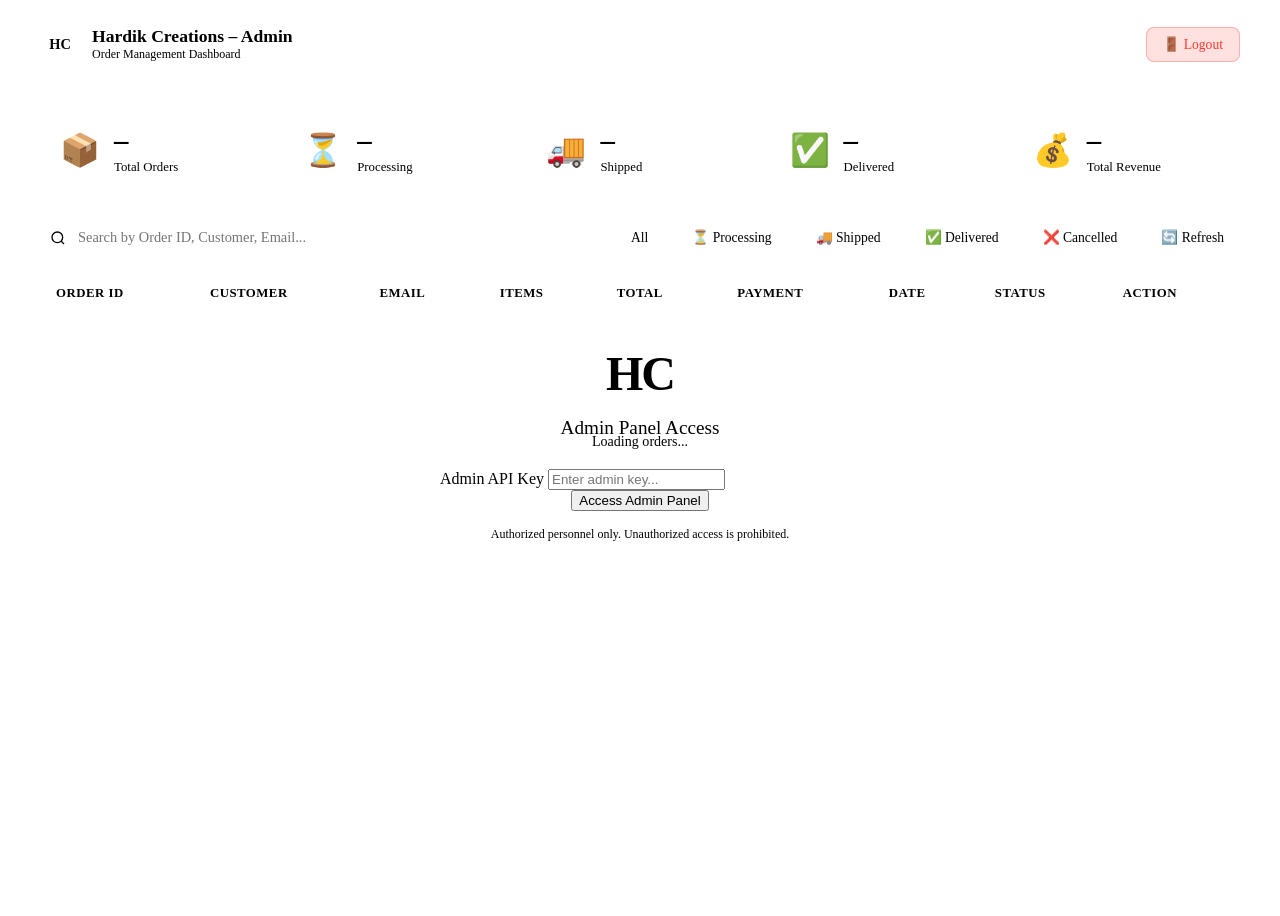
==== admin.html @ 28f4a3ab "Create admin.html" ====
<!DOCTYPE html>
<html lang="en">
<head>
  <meta charset="UTF-8" />
  <meta name="viewport" content="width=device-width, initial-scale=1.0" />
  <meta name="robots" content="noindex, nofollow" />
  <title>Admin Panel – Hardik Creations</title>
  <link rel="icon" href="data:image/svg+xml,<svg xmlns='http://www.w3.org/2000/svg' viewBox='0 0 100 100'><rect width='100' height='100' rx='20' fill='%230a0a0a'/><text y='.9em' font-size='60' font-family='Arial' font-weight='bold' fill='%23d4af37' x='10'>HC</text></svg>" />
  <link rel="preconnect" href="https://fonts.googleapis.com" />
  <link rel="preconnect" href="https://fonts.gstatic.com" crossorigin />
  <link href="https://fonts.googleapis.com/css2?family=Outfit:wght@300;400;500;600;700;800&display=swap" rel="stylesheet" />
  <link rel="stylesheet" href="css/style.css" />
  <style>
    /* ─────────────────────────────────────────────── */
    /*  ADMIN-SPECIFIC STYLES                          */
    /* ─────────────────────────────────────────────── */

    /* Admin Login Gate */
    .admin-login-overlay {
      position: fixed; inset: 0;
      background: var(--bg-primary);
      display: flex; align-items: center; justify-content: center;
      z-index: 9999;
      transition: opacity 0.5s, visibility 0.5s;
    }
    .admin-login-overlay.hidden {
      opacity: 0; visibility: hidden; pointer-events: none;
    }
    .admin-login-card {
      max-width: 400px; width: 90%;
      background: var(--bg-card);
      border: 1px solid var(--border);
      border-radius: 20px;
      padding: 40px;
      text-align: center;
    }
    .admin-login-card .admin-logo {
      font-size: 3rem;
      font-weight: 900;
      color: var(--gold);
      letter-spacing: -2px;
      margin-bottom: 6px;
    }
    .admin-login-card h2 { font-size: 1.2rem; color: var(--text-muted); margin-bottom: 30px; font-weight: 400; }

    /* Admin Layout */
    .admin-layout {
      min-height: 100vh;
      background: var(--bg-primary);
    }
    .admin-header {
      background: var(--bg-secondary);
      border-bottom: 1px solid var(--border);
      padding: 16px 32px;
      display: flex; align-items: center; justify-content: space-between;
      position: sticky; top: 0; z-index: 100;
    }
    .admin-header-brand {
      display: flex; align-items: center; gap: 12px;
    }
    .admin-header-logo {
      width: 40px; height: 40px;
      background: var(--gradient-gold);
      border-radius: 10px;
      display: flex; align-items: center; justify-content: center;
      font-weight: 900; color: #000; font-size: 0.9rem;
    }
    .admin-header-title h1 { font-size: 1.1rem; color: var(--text-primary); margin: 0; }
    .admin-header-title p { font-size: 0.75rem; color: var(--text-muted); margin: 0; }
    .admin-logout-btn {
      background: rgba(255,59,48,0.15);
      border: 1px solid rgba(255,59,48,0.3);
      color: #ff3b30;
      padding: 8px 16px;
      border-radius: 8px;
      cursor: pointer;
      font-size: 0.85rem;
      font-family: var(--font-primary);
      transition: all 0.2s;
    }
    .admin-logout-btn:hover { background: rgba(255,59,48,0.3); }

    /* Stats Bar */
    .admin-stats {
      display: grid;
      grid-template-columns: repeat(auto-fit, minmax(180px, 1fr));
      gap: 16px;
      padding: 24px 32px;
    }
    .admin-stat-card {
      background: var(--bg-card);
      border: 1px solid var(--border);
      border-radius: 16px;
      padding: 20px;
      display: flex; align-items: center; gap: 14px;
      transition: transform 0.2s;
    }
    .admin-stat-card:hover { transform: translateY(-3px); }
    .stat-icon { font-size: 2rem; }
    .stat-info strong { display: block; font-size: 1.8rem; font-weight: 800; color: var(--gold); }
    .stat-info small { color: var(--text-muted); font-size: 0.8rem; }

    /* Filters & Search */
    .admin-filters {
      padding: 0 32px 16px;
      display: flex; gap: 12px; flex-wrap: wrap; align-items: center;
    }
    .admin-search-box {
      flex: 1; min-width: 220px;
      position: relative;
    }
    .admin-search-box input {
      width: 100%;
      background: var(--bg-card);
      border: 1px solid var(--border);
      color: var(--text-primary);
      padding: 10px 10px 10px 38px;
      border-radius: 10px;
      font-family: var(--font-primary);
      font-size: 0.9rem;
    }
    .admin-search-box svg {
      position: absolute; left: 10px; top: 50%; transform: translateY(-50%);
      color: var(--text-muted);
    }
    .status-filter-btn {
      background: var(--bg-card);
      border: 1px solid var(--border);
      color: var(--text-muted);
      padding: 8px 16px;
      border-radius: 8px;
      cursor: pointer;
      font-family: var(--font-primary);
      font-size: 0.85rem;
      transition: all 0.2s;
    }
    .status-filter-btn.active, .status-filter-btn:hover {
      border-color: var(--gold);
      color: var(--gold);
    }

    /* Orders Table */
    .admin-table-wrapper {
      padding: 0 32px 32px;
      overflow-x: auto;
    }
    .admin-table {
      width: 100%;
      border-collapse: collapse;
      background: var(--bg-card);
      border-radius: 16px;
      overflow: hidden;
      border: 1px solid var(--border);
    }
    .admin-table th {
      background: var(--bg-secondary);
      padding: 14px 16px;
      text-align: left;
      font-size: 0.8rem;
      font-weight: 600;
      color: var(--text-muted);
      text-transform: uppercase;
      letter-spacing: 0.5px;
      border-bottom: 1px solid var(--border);
    }
    .admin-table td {
      padding: 14px 16px;
      border-bottom: 1px solid rgba(255,255,255,0.04);
      font-size: 0.88rem;
      vertical-align: middle;
    }
    .admin-table tr:last-child td { border-bottom: none; }
    .admin-table tr:hover td { background: rgba(212,175,55,0.04); }

    /* Status dropdown in table */
    .status-select {
      background: var(--bg-primary);
      border: 1px solid var(--border);
      color: var(--text-primary);
      padding: 6px 10px;
      border-radius: 8px;
      cursor: pointer;
      font-family: var(--font-primary);
      font-size: 0.82rem;
      min-width: 130px;
      transition: border-color 0.2s;
    }
    .status-select:focus { outline: none; border-color: var(--gold); }
    .status-select option { background: var(--bg-secondary); }

    .update-status-btn {
      background: var(--gradient-gold);
      border: none;
      color: #000;
      padding: 6px 14px;
      border-radius: 8px;
      cursor: pointer;
      font-weight: 700;
      font-size: 0.8rem;
      font-family: var(--font-primary);
      transition: opacity 0.2s;
      margin-left: 6px;
    }
    .update-status-btn:hover { opacity: 0.85; }

    .order-items-mini {
      max-width: 220px;
      font-size: 0.8rem;
      color: var(--text-muted);
      line-height: 1.5;
    }
    .order-id-cell {
      font-family: monospace;
      font-size: 0.78rem;
      color: var(--gold);
    }
    .order-total-cell {
      font-weight: 700;
      color: var(--text-primary);
    }
    .payment-badge {
      display: inline-block;
      padding: 3px 10px;
      border-radius: 20px;
      font-size: 0.72rem;
      font-weight: 600;
      text-transform: uppercase;
    }
    .payment-badge.cod { background: rgba(52,199,89,0.15); color: #34c759; }
    .payment-badge.upi { background: rgba(0,122,255,0.15); color: #007aff; }

    /* Expandable items row */
    .expand-items-btn {
      background: none; border: none;
      color: var(--gold); cursor: pointer;
      font-size: 0.78rem; text-decoration: underline;
      font-family: var(--font-primary);
    }
    .items-expanded {
      display: none;
      margin-top: 6px;
    }
    .items-expanded.visible { display: block; }

    /* Loading row */
    .admin-loading-row td {
      text-align: center;
      padding: 60px;
      color: var(--text-muted);
    }
    .admin-spinner {
      display: inline-block;
      width: 30px; height: 30px;
      border: 3px solid var(--border);
      border-top-color: var(--gold);
      border-radius: 50%;
      animation: spin 0.8s linear infinite;
      margin-bottom: 10px;
    }

    @media (max-width: 768px) {
      .admin-header { padding: 12px 16px; }
      .admin-stats { padding: 16px; }
      .admin-filters { padding: 0 16px 12px; }
      .admin-table-wrapper { padding: 0 16px 24px; }
    }
  </style>
</head>
<body>

<!-- ======================================================== -->
<!--  ADMIN LOGIN GATE                                         -->
<!-- ======================================================== -->
<div class="admin-login-overlay" id="admin-login-overlay">
  <div class="admin-login-card">
    <div class="admin-logo">HC</div>
    <h2>Admin Panel Access</h2>
    <form id="admin-login-form" onsubmit="adminLogin(event)" novalidate>
      <div class="form-group" style="text-align:left;">
        <label for="admin-key-input">Admin API Key</label>
        <input type="password" id="admin-key-input" placeholder="Enter admin key..." autocomplete="off" required />
      </div>
      <button type="submit" class="btn-primary btn-full" id="admin-login-btn">
        <span class="btn-text">Access Admin Panel</span>
        <span class="btn-spinner hidden"></span>
      </button>
    </form>
    <p style="font-size:0.75rem; color:var(--text-muted); margin-top:16px;">
      Authorized personnel only. Unauthorized access is prohibited.
    </p>
  </div>
</div>

<!-- ======================================================== -->
<!--  ADMIN PANEL (hidden until login)                         -->
<!-- ======================================================== -->
<div class="admin-layout hidden" id="admin-panel">

  <!-- Header -->
  <header class="admin-header">
    <div class="admin-header-brand">
      <div class="admin-header-logo">HC</div>
      <div class="admin-header-title">
        <h1>Hardik Creations – Admin</h1>
        <p>Order Management Dashboard</p>
      </div>
    </div>
    <button class="admin-logout-btn" onclick="adminLogout()">🚪 Logout</button>
  </header>

  <!-- Stats -->
  <div class="admin-stats" id="admin-stats">
    <div class="admin-stat-card">
      <div class="stat-icon">📦</div>
      <div class="stat-info"><strong id="stat-total">–</strong><small>Total Orders</small></div>
    </div>
    <div class="admin-stat-card">
      <div class="stat-icon">⏳</div>
      <div class="stat-info"><strong id="stat-processing">–</strong><small>Processing</small></div>
    </div>
    <div class="admin-stat-card">
      <div class="stat-icon">🚚</div>
      <div class="stat-info"><strong id="stat-shipped">–</strong><small>Shipped</small></div>
    </div>
    <div class="admin-stat-card">
      <div class="stat-icon">✅</div>
      <div class="stat-info"><strong id="stat-delivered">–</strong><small>Delivered</small></div>
    </div>
    <div class="admin-stat-card">
      <div class="stat-icon">💰</div>
      <div class="stat-info"><strong id="stat-revenue">–</strong><small>Total Revenue</small></div>
    </div>
  </div>

  <!-- Filters -->
  <div class="admin-filters">
    <div class="admin-search-box">
      <svg xmlns="http://www.w3.org/2000/svg" width="16" height="16" viewBox="0 0 24 24" fill="none" stroke="currentColor" stroke-width="2"><circle cx="11" cy="11" r="8"/><path d="m21 21-4.35-4.35"/></svg>
      <input type="search" id="admin-search" placeholder="Search by Order ID, Customer, Email..." oninput="filterAdminOrders(this.value)" />
    </div>
    <button class="status-filter-btn active" data-filter="all" onclick="applyStatusFilter('all', this)">All</button>
    <button class="status-filter-btn" data-filter="Processing" onclick="applyStatusFilter('Processing', this)">⏳ Processing</button>
    <button class="status-filter-btn" data-filter="Shipped" onclick="applyStatusFilter('Shipped', this)">🚚 Shipped</button>
    <button class="status-filter-btn" data-filter="Delivered" onclick="applyStatusFilter('Delivered', this)">✅ Delivered</button>
    <button class="status-filter-btn" data-filter="Cancelled" onclick="applyStatusFilter('Cancelled', this)">❌ Cancelled</button>
    <button class="status-filter-btn" onclick="fetchAllOrders()" title="Refresh">🔄 Refresh</button>
  </div>

  <!-- Orders Table -->
  <div class="admin-table-wrapper">
    <table class="admin-table" id="admin-orders-table">
      <thead>
        <tr>
          <th>Order ID</th>
          <th>Customer</th>
          <th>Email</th>
          <th>Items</th>
          <th>Total</th>
          <th>Payment</th>
          <th>Date</th>
          <th>Status</th>
          <th>Action</th>
        </tr>
      </thead>
      <tbody id="admin-table-body">
        <tr class="admin-loading-row">
          <td colspan="9">
            <div class="admin-spinner"></div>
            <p>Loading orders...</p>
          </td>
        </tr>
      </tbody>
    </table>
  </div>

</div>

<!-- Toast Container -->
<div id="toast-container" aria-live="assertive" aria-atomic="true"></div>

<!-- ======================================================== -->
<!--  ADMIN SCRIPTS                                            -->
<!-- ======================================================== -->
<script>
  // ============================================================
  // CONFIGURATION — Replace with your actual backend URL
  // ============================================================
  const ADMIN_API_BASE = 'http://localhost:5000/api';
  // The admin API key must match ADMIN_API_KEY in your .env file
  // It will be entered by the user at login time.

  let adminApiKey = '';
  let allOrdersData = [];
  let currentStatusFilter = 'all';

  // ─────────────────────────────────────────
  // Toast helper (shared utility)
  // ─────────────────────────────────────────
  function showToast(message, type = 'info', duration = 3500) {
    const container = document.getElementById('toast-container');
    const toast = document.createElement('div');
    toast.className = `toast toast-${type}`;
    toast.setAttribute('role', 'alert');
    toast.innerHTML = `<span class="toast-icon">${type === 'success' ? '✅' : type === 'error' ? '❌' : type === 'warning' ? '⚠️' : 'ℹ️'}</span><span>${message}</span>`;
    container.appendChild(toast);
    requestAnimationFrame(() => toast.classList.add('toast-visible'));
    setTimeout(() => {
      toast.classList.remove('toast-visible');
      setTimeout(() => toast.remove(), 400);
    }, duration);
  }

  // ─────────────────────────────────────────
  // Admin Login Gate
  // ─────────────────────────────────────────
  function adminLogin(event) {
    event.preventDefault();
    const keyInput = document.getElementById('admin-key-input');
    const key = keyInput.value.trim();
    if (!key) { showToast('Please enter the admin key.', 'error'); return; }

    const btn = document.getElementById('admin-login-btn');
    btn.querySelector('.btn-text').classList.add('hidden');
    btn.querySelector('.btn-spinner').classList.remove('hidden');

    // Validate key by calling a protected endpoint
    fetch(`${ADMIN_API_BASE}/admin/orders`, {
      headers: { 'x-admin-key': key }
    })
    .then(res => {
      if (res.status === 401 || res.status === 403) throw new Error('Invalid admin key');
      if (!res.ok) throw new Error('Server error. Check backend connection.');
      return res.json();
    })
    .then(data => {
      adminApiKey = key;
      sessionStorage.setItem('adminKey', key);
      document.getElementById('admin-login-overlay').classList.add('hidden');
      document.getElementById('admin-panel').classList.remove('hidden');
      allOrdersData = data;
      renderOrdersTable(allOrdersData);
      updateStats(allOrdersData);
      showToast('Welcome to Admin Panel!', 'success');
    })
    .catch(err => {
      showToast(err.message, 'error');
    })
    .finally(() => {
      btn.querySelector('.btn-text').classList.remove('hidden');
      btn.querySelector('.btn-spinner').classList.add('hidden');
    });
  }

  function adminLogout() {
    adminApiKey = '';
    sessionStorage.removeItem('adminKey');
    allOrdersData = [];
    document.getElementById('admin-panel').classList.add('hidden');
    document.getElementById('admin-login-overlay').classList.remove('hidden');
    document.getElementById('admin-key-input').value = '';
    showToast('Logged out.', 'info');
  }

  // Auto-login if key is in session storage
  window.addEventListener('DOMContentLoaded', () => {
    const savedKey = sessionStorage.getItem('adminKey');
    if (savedKey) {
      document.getElementById('admin-key-input').value = savedKey;
      adminLogin({ preventDefault: () => {} });
    }
  });

  // ─────────────────────────────────────────
  // Fetch All Orders
  // ─────────────────────────────────────────
  function fetchAllOrders() {
    document.getElementById('admin-table-body').innerHTML = `
      <tr class="admin-loading-row">
        <td colspan="9">
          <div class="admin-spinner"></div>
          <p>Refreshing orders...</p>
        </td>
      </tr>`;
    fetch(`${ADMIN_API_BASE}/admin/orders`, {
      headers: { 'x-admin-key': adminApiKey }
    })
    .then(res => { if (!res.ok) throw new Error('Failed to fetch orders'); return res.json(); })
    .then(data => {
      allOrdersData = data;
      renderOrdersTable(applyCurrentFilters());
      updateStats(allOrdersData);
      showToast('Orders refreshed.', 'success');
    })
    .catch(err => showToast(err.message, 'error'));
  }

  // ─────────────────────────────────────────
  // Render Orders Table
  // ─────────────────────────────────────────
  function renderOrdersTable(orders) {
    const tbody = document.getElementById('admin-table-body');
    if (!orders || orders.length === 0) {
      tbody.innerHTML = `<tr><td colspan="9" style="text-align:center; padding:50px; color:var(--text-muted);">No orders found.</td></tr>`;
      return;
    }

    tbody.innerHTML = orders.map(order => {
      const date = new Date(order.created_at).toLocaleDateString('en-IN', {
        day: '2-digit', month: 'short', year: 'numeric'
      });
      const items = Array.isArray(order.items) ? order.items : [];
      const itemsSummary = items.map(i => `${i.name} ×${i.quantity}`).join(', ');
      const itemsDetailed = items.map(i =>
        `<div>• ${i.name} × ${i.quantity} @ ₹${Number(i.price).toLocaleString('en-IN')}</div>`
      ).join('');

      const statusColors = {
        Processing: '#d4af37', Shipped: '#007aff', Delivered: '#34c759', Cancelled: '#ff3b30'
      };
      const statusColor = statusColors[order.order_status] || '#888';

      return `
        <tr id="order-row-${order.id}">
          <td class="order-id-cell" title="${order.id}">${order.id.substring(0, 8)}…</td>
          <td>
            <div style="font-weight:600; color:var(--text-primary);">${escapeHtml(order.customer_name || 'N/A')}</div>
            <div style="font-size:0.75rem; color:var(--text-muted);">📞 ${escapeHtml(order.customer_phone || '')}</div>
            <div style="font-size:0.73rem; color:var(--text-muted);">${escapeHtml(order.customer_city || '')} ${escapeHtml(order.customer_pincode || '')}</div>
          </td>
          <td style="font-size:0.82rem; color:var(--text-muted);">${escapeHtml(order.user_email || '–')}</td>
          <td class="order-items-mini">
            <div>${escapeHtml(itemsSummary.substring(0, 40))}${itemsSummary.length > 40 ? '…' : ''}</div>
            <button class="expand-items-btn" onclick="toggleItemsExpand('items-${order.id}')">View details</button>
            <div class="items-expanded" id="items-${order.id}">${itemsDetailed}</div>
          </td>
          <td class="order-total-cell">₹${Number(order.total_amount).toLocaleString('en-IN')}</td>
          <td>
            <span class="payment-badge ${order.payment_method === 'COD' ? 'cod' : 'upi'}">
              ${order.payment_method}
            </span>
            ${order.payment_screenshot ? `<div style="margin-top:4px;"><a href="${order.payment_screenshot}" target="_blank" rel="noopener" style="color:var(--gold); font-size:0.75rem;">📸 View</a></div>` : ''}
          </td>
          <td style="font-size:0.82rem; white-space:nowrap;">${date}</td>
          <td>
            <select class="status-select" id="status-select-${order.id}" aria-label="Order status for order ${order.id.substring(0,8)}">
              <option value="Processing" ${order.order_status === 'Processing' ? 'selected' : ''}>⏳ Processing</option>
              <option value="Shipped" ${order.order_status === 'Shipped' ? 'selected' : ''}>🚚 Shipped</option>
              <option value="Delivered" ${order.order_status === 'Delivered' ? 'selected' : ''}>✅ Delivered</option>
              <option value="Cancelled" ${order.order_status === 'Cancelled' ? 'selected' : ''}>❌ Cancelled</option>
            </select>
          </td>
          <td>
            <button class="update-status-btn" onclick="updateOrderStatus('${order.id}')">
              Save
            </button>
          </td>
        </tr>`;
    }).join('');
  }

  // ─────────────────────────────────────────
  // Update Order Status
  // ─────────────────────────────────────────
  function updateOrderStatus(orderId) {
    const select = document.getElementById(`status-select-${orderId}`);
    const newStatus = select.value;
    const btn = select.closest('tr').querySelector('.update-status-btn');
    btn.textContent = '…';
    btn.disabled = true;

    fetch(`${ADMIN_API_BASE}/admin/order/${orderId}/status`, {
      method: 'PUT',
      headers: {
        'Content-Type': 'application/json',
        'x-admin-key': adminApiKey
      },
      body: JSON.stringify({ status: newStatus })
    })
    .then(res => { if (!res.ok) throw new Error('Failed to update status'); return res.json(); })
    .then(() => {
      // Update local data
      const order = allOrdersData.find(o => o.id === orderId);
      if (order) order.order_status = newStatus;
      updateStats(allOrdersData);
      showToast(`Order updated to "${newStatus}"`, 'success');
    })
    .catch(err => showToast(err.message, 'error'))
    .finally(() => { btn.textContent = 'Save'; btn.disabled = false; });
  }

  // ─────────────────────────────────────────
  // Update Stats Cards
  // ─────────────────────────────────────────
  function updateStats(orders) {
    const total = orders.length;
    const processing = orders.filter(o => o.order_status === 'Processing').length;
    const shipped = orders.filter(o => o.order_status === 'Shipped').length;
    const delivered = orders.filter(o => o.order_status === 'Delivered').length;
    const revenue = orders.reduce((sum, o) => sum + Number(o.total_amount || 0), 0);

    document.getElementById('stat-total').textContent = total;
    document.getElementById('stat-processing').textContent = processing;
    document.getElementById('stat-shipped').textContent = shipped;
    document.getElementById('stat-delivered').textContent = delivered;
    document.getElementById('stat-revenue').textContent = '₹' + revenue.toLocaleString('en-IN');
  }

  // ─────────────────────────────────────────
  // Filters
  // ─────────────────────────────────────────
  function applyCurrentFilters() {
    let filtered = [...allOrdersData];
    if (currentStatusFilter !== 'all') {
      filtered = filtered.filter(o => o.order_status === currentStatusFilter);
    }
    const searchVal = (document.getElementById('admin-search').value || '').toLowerCase();
    if (searchVal) {
      filtered = filtered.filter(o =>
        (o.id || '').toLowerCase().includes(searchVal) ||
        (o.customer_name || '').toLowerCase().includes(searchVal) ||
        (o.user_email || '').toLowerCase().includes(searchVal) ||
        (o.customer_city || '').toLowerCase().includes(searchVal)
      );
    }
    return filtered;
  }

  function applyStatusFilter(status, btn) {
    currentStatusFilter = status;
    document.querySelectorAll('.status-filter-btn[data-filter]').forEach(b => b.classList.remove('active'));
    if (btn && btn.dataset.filter) btn.classList.add('active');
    renderOrdersTable(applyCurrentFilters());
  }

  function filterAdminOrders(query) {
    renderOrdersTable(applyCurrentFilters());
  }

  // ─────────────────────────────────────────
  // Helpers
  // ─────────────────────────────────────────
  function toggleItemsExpand(id) {
    const el = document.getElementById(id);
    if (el) el.classList.toggle('visible');
  }

  function escapeHtml(str) {
    if (!str) return '';
    return String(str)
      .replace(/&/g, '&amp;')
      .replace(/</g, '&lt;')
      .replace(/>/g, '&gt;')
      .replace(/"/g, '&quot;')
      .replace(/'/g, '&#039;');
  }
</script>

</body>
</html>
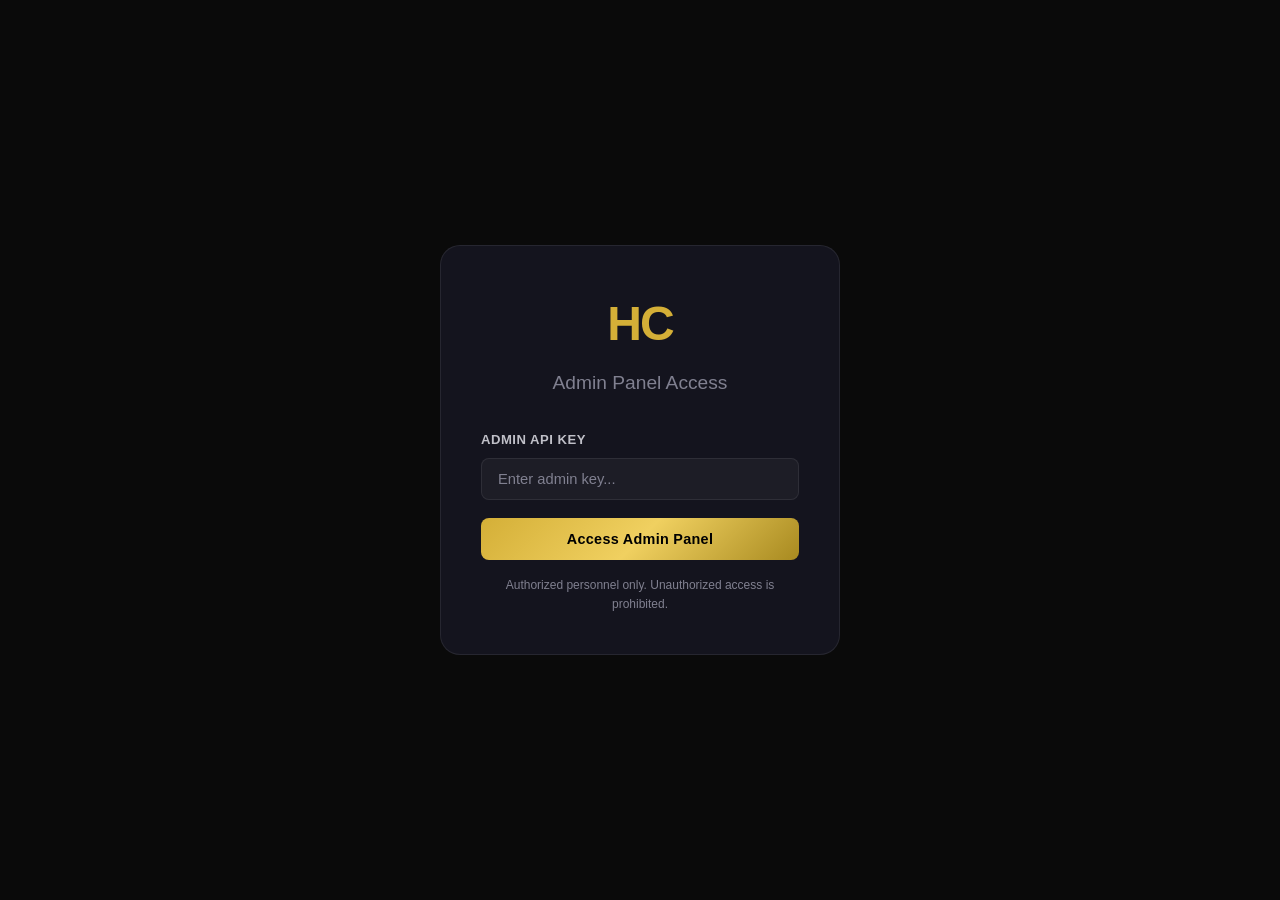
==== commit 14825068: "Update admin.html" ====
--- a/admin.html
+++ b/admin.html
@@ -385,7 +385,7 @@
   // ============================================================
   // CONFIGURATION — Replace with your actual backend URL
   // ============================================================
-  const ADMIN_API_BASE = 'http://localhost:5000/api';
+  const ADMIN_API_BASE = 'http://localhost:5000';
   // The admin API key must match ADMIN_API_KEY in your .env file
   // It will be entered by the user at login time.
 
@@ -424,7 +424,7 @@
     btn.querySelector('.btn-spinner').classList.remove('hidden');
 
     // Validate key by calling a protected endpoint
-    fetch(`${ADMIN_API_BASE}/admin/orders`, {
+    fetch(`${ADMIN_API_BASE}/api/admin/orders`, {
       headers: { 'x-admin-key': key }
     })
     .then(res => {
@@ -481,7 +481,7 @@
           <p>Refreshing orders...</p>
         </td>
       </tr>`;
-    fetch(`${ADMIN_API_BASE}/admin/orders`, {
+    fetch(`${ADMIN_API_BASE}/api/admin/orders`, {
       headers: { 'x-admin-key': adminApiKey }
     })
     .then(res => { if (!res.ok) throw new Error('Failed to fetch orders'); return res.json(); })
@@ -568,7 +568,7 @@
     btn.textContent = '…';
     btn.disabled = true;
 
-    fetch(`${ADMIN_API_BASE}/admin/order/${orderId}/status`, {
+    fetch(`${ADMIN_API_BASE}/api/admin/order/${orderId}/status`, {
       method: 'PUT',
       headers: {
         'Content-Type': 'application/json',
--- a/css/style.css
+++ b/css/style.css
@@ -0,0 +1,1911 @@
+/* ================================================================
+   HARDIK CREATIONS — MAIN STYLESHEET
+   style.css
+   Design System: Dark Premium, Gold Accent, Glassmorphism
+   ================================================================ */
+
+/* ──────────────────────────────────────────
+   1. CSS CUSTOM PROPERTIES (Design Tokens)
+   ────────────────────────────────────────── */
+:root {
+  /* Colors */
+  --bg-primary:    #0a0a0a;
+  --bg-secondary:  #111118;
+  --bg-card:       #14141e;
+  --bg-card-hover: #1a1a28;
+  --border:        rgba(255, 255, 255, 0.08);
+  --border-hover:  rgba(212, 175, 55, 0.3);
+  --gold:          #d4af37;
+  --gold-light:    #f0d060;
+  --gold-dark:     #a88a20;
+  --text-primary:  #f0f0f0;
+  --text-secondary:#c0c0c8;
+  --text-muted:    #808090;
+  --success:       #34c759;
+  --error:         #ff3b30;
+  --warning:       #ffcc00;
+  --info:          #007aff;
+  --whatsapp:      #25d366;
+
+  /* Gradients */
+  --gradient-gold:   linear-gradient(135deg, #d4af37 0%, #f0d060 50%, #a88a20 100%);
+  --gradient-dark:   linear-gradient(135deg, #0a0a0a 0%, #1a1a2e 100%);
+  --gradient-card:   linear-gradient(145deg, #14141e, #1a1a28);
+  --gradient-glass:  linear-gradient(135deg, rgba(255,255,255,0.06), rgba(255,255,255,0.02));
+
+  /* Typography */
+  --font-primary:  'Outfit', -apple-system, BlinkMacSystemFont, sans-serif;
+  --font-display:  'Playfair Display', Georgia, serif;
+
+  /* Spacing */
+  --header-h:      72px;
+  --radius-sm:     8px;
+  --radius-md:     14px;
+  --radius-lg:     20px;
+  --radius-xl:     28px;
+
+  /* Shadows */
+  --shadow-sm:   0 2px 12px rgba(0,0,0,0.4);
+  --shadow-md:   0 8px 32px rgba(0,0,0,0.5);
+  --shadow-lg:   0 20px 60px rgba(0,0,0,0.6);
+  --shadow-gold: 0 0 30px rgba(212,175,55,0.2);
+
+  /* Transitions */
+  --transition-fast:   all 0.15s ease;
+  --transition-normal: all 0.25s ease;
+  --transition-slow:   all 0.4s ease;
+}
+
+/* ──────────────────────────────────────────
+   2. CSS RESET & BASE
+   ────────────────────────────────────────── */
+*, *::before, *::after {
+  box-sizing: border-box;
+  margin: 0;
+  padding: 0;
+}
+
+html {
+  scroll-behavior: smooth;
+  font-size: 16px;
+  -webkit-text-size-adjust: 100%;
+}
+
+body {
+  font-family: var(--font-primary);
+  background: var(--bg-primary);
+  color: var(--text-primary);
+  line-height: 1.6;
+  min-height: 100vh;
+  overflow-x: hidden;
+  -webkit-font-smoothing: antialiased;
+}
+
+img {
+  max-width: 100%;
+  height: auto;
+  display: block;
+}
+
+a {
+  color: var(--gold);
+  text-decoration: none;
+  transition: var(--transition-fast);
+}
+a:hover { opacity: 0.8; }
+
+button {
+  font-family: var(--font-primary);
+  cursor: pointer;
+  border: none;
+  outline: none;
+}
+
+input, textarea, select {
+  font-family: var(--font-primary);
+}
+
+ul { list-style: none; }
+
+.hidden { display: none !important; }
+
+/* ──────────────────────────────────────────
+   3. UTILITY CLASSES
+   ────────────────────────────────────────── */
+.glass-card {
+  background: rgba(20, 20, 30, 0.85);
+  backdrop-filter: blur(20px);
+  -webkit-backdrop-filter: blur(20px);
+  border: 1px solid var(--border);
+  box-shadow: var(--shadow-lg);
+}
+
+.gold-text {
+  background: var(--gradient-gold);
+  -webkit-background-clip: text;
+  -webkit-text-fill-color: transparent;
+  background-clip: text;
+}
+
+/* ──────────────────────────────────────────
+   4. SPLASH SCREEN
+   ────────────────────────────────────────── */
+#splash-screen {
+  position: fixed;
+  inset: 0;
+  z-index: 99999;
+  background: var(--gradient-dark);
+  display: flex;
+  align-items: center;
+  justify-content: center;
+  overflow: hidden;
+  transition: transform 0.8s cubic-bezier(0.76, 0, 0.24, 1), opacity 0.8s ease;
+}
+
+#splash-screen.slide-out {
+  transform: translateY(-100%);
+  opacity: 0;
+  pointer-events: none;
+}
+
+.splash-content {
+  text-align: center;
+  position: relative;
+  z-index: 2;
+}
+
+.splash-logo-wrapper {
+  perspective: 800px;
+  margin-bottom: 32px;
+}
+
+.splash-logo {
+  font-family: var(--font-display);
+  font-size: clamp(80px, 15vw, 140px);
+  font-weight: 900;
+  background: var(--gradient-gold);
+  -webkit-background-clip: text;
+  -webkit-text-fill-color: transparent;
+  background-clip: text;
+  letter-spacing: -4px;
+  display: inline-block;
+  animation: splash-rotate-up 1.2s cubic-bezier(0.34, 1.56, 0.64, 1) 0.3s both;
+  text-shadow: 0 0 80px rgba(212,175,55,0.5);
+  filter: drop-shadow(0 0 30px rgba(212,175,55,0.4));
+}
+
+@keyframes splash-rotate-up {
+  from {
+    opacity: 0;
+    transform: rotateX(90deg) translateY(40px) scale(0.7);
+  }
+  to {
+    opacity: 1;
+    transform: rotateX(0deg) translateY(0) scale(1);
+  }
+}
+
+.splash-tagline {
+  font-size: clamp(14px, 3vw, 22px);
+  color: var(--text-muted);
+  letter-spacing: 6px;
+  text-transform: uppercase;
+  animation: fade-in-up 0.8s ease 1s both;
+}
+
+.splash-loader {
+  width: 200px;
+  height: 3px;
+  background: rgba(255,255,255,0.08);
+  border-radius: 10px;
+  margin: 40px auto 0;
+  overflow: hidden;
+  animation: fade-in-up 0.5s ease 1.2s both;
+}
+
+.splash-loader-bar {
+  height: 100%;
+  background: var(--gradient-gold);
+  border-radius: 10px;
+  animation: loader-fill 2s ease 0.8s forwards;
+}
+
+@keyframes loader-fill {
+  from { width: 0; }
+  to   { width: 100%; }
+}
+
+.splash-particles {
+  position: absolute;
+  inset: 0;
+  pointer-events: none;
+  overflow: hidden;
+}
+
+.splash-particle {
+  position: absolute;
+  width: 3px; height: 3px;
+  background: var(--gold);
+  border-radius: 50%;
+  opacity: 0.4;
+  animation: particle-float linear infinite;
+}
+
+@keyframes particle-float {
+  from { transform: translateY(100vh) scale(0); opacity: 0; }
+  10% { opacity: 0.6; }
+  90% { opacity: 0.3; }
+  to  { transform: translateY(-20px) scale(1.5); opacity: 0; }
+}
+
+@keyframes fade-in-up {
+  from { opacity: 0; transform: translateY(20px); }
+  to   { opacity: 1; transform: translateY(0); }
+}
+
+/* ──────────────────────────────────────────
+   5. HEADER
+   ────────────────────────────────────────── */
+.site-header {
+  position: fixed;
+  top: 0; left: 0; right: 0;
+  height: var(--header-h);
+  z-index: 1000;
+  background: rgba(10, 10, 10, 0.92);
+  backdrop-filter: blur(24px);
+  -webkit-backdrop-filter: blur(24px);
+  border-bottom: 1px solid var(--border);
+  transition: var(--transition-normal);
+}
+
+.site-header.scrolled {
+  box-shadow: 0 4px 24px rgba(0,0,0,0.4);
+}
+
+.header-inner {
+  max-width: 1400px;
+  margin: 0 auto;
+  height: 100%;
+  padding: 0 24px;
+  display: flex;
+  align-items: center;
+  gap: 20px;
+}
+
+.header-brand {
+  display: flex;
+  align-items: center;
+  gap: 12px;
+  flex-shrink: 0;
+}
+
+.header-logo {
+  width: 44px; height: 44px;
+  background: var(--gradient-gold);
+  border-radius: var(--radius-sm);
+  display: flex; align-items: center; justify-content: center;
+  font-family: var(--font-display);
+  font-weight: 900;
+  font-size: 1rem;
+  color: #000;
+  flex-shrink: 0;
+  box-shadow: var(--shadow-gold);
+}
+
+.brand-text {
+  display: flex;
+  flex-direction: column;
+}
+
+.brand-name {
+  font-size: 1rem;
+  font-weight: 700;
+  color: var(--text-primary);
+  line-height: 1.2;
+}
+
+.brand-tagline {
+  font-size: 0.7rem;
+  color: var(--gold);
+  text-transform: uppercase;
+  letter-spacing: 1px;
+}
+
+.header-search {
+  flex: 1;
+  max-width: 440px;
+}
+
+.search-box {
+  position: relative;
+}
+
+.search-icon {
+  position: absolute;
+  left: 14px;
+  top: 50%;
+  transform: translateY(-50%);
+  color: var(--text-muted);
+}
+
+.search-box input {
+  width: 100%;
+  background: rgba(255,255,255,0.05);
+  border: 1px solid var(--border);
+  color: var(--text-primary);
+  padding: 10px 14px 10px 44px;
+  border-radius: 50px;
+  font-size: 0.9rem;
+  transition: var(--transition-normal);
+}
+
+.search-box input::placeholder { color: var(--text-muted); }
+.search-box input:focus {
+  outline: none;
+  border-color: var(--gold);
+  background: rgba(212,175,55,0.05);
+  box-shadow: 0 0 0 3px rgba(212,175,55,0.1);
+}
+
+.header-actions {
+  display: flex;
+  align-items: center;
+  gap: 8px;
+  flex-shrink: 0;
+}
+
+.nav-btn {
+  display: flex;
+  align-items: center;
+  gap: 6px;
+  padding: 8px 14px;
+  background: rgba(255,255,255,0.05);
+  border: 1px solid var(--border);
+  color: var(--text-secondary);
+  border-radius: var(--radius-sm);
+  font-size: 0.85rem;
+  font-weight: 500;
+  transition: var(--transition-normal);
+  position: relative;
+  white-space: nowrap;
+}
+
+.nav-btn:hover {
+  background: rgba(212,175,55,0.1);
+  border-color: var(--border-hover);
+  color: var(--gold);
+}
+
+.orders-btn { color: var(--text-secondary); }
+
+.cart-btn {
+  background: rgba(212,175,55,0.12);
+  border-color: rgba(212,175,55,0.25);
+  color: var(--gold);
+}
+
+.cart-btn:hover {
+  background: rgba(212,175,55,0.25);
+  box-shadow: var(--shadow-gold);
+}
+
+.logout-btn:hover {
+  background: rgba(255,59,48,0.15);
+  border-color: rgba(255,59,48,0.3);
+  color: #ff3b30;
+}
+
+.cart-badge {
+  position: absolute;
+  top: -6px; right: -6px;
+  width: 18px; height: 18px;
+  background: var(--gradient-gold);
+  color: #000;
+  font-size: 0.65rem;
+  font-weight: 800;
+  border-radius: 50%;
+  display: flex;
+  align-items: center;
+  justify-content: center;
+  border: 2px solid var(--bg-primary);
+  animation: badge-pop 0.3s cubic-bezier(0.34, 1.56, 0.64, 1);
+}
+
+@keyframes badge-pop {
+  from { transform: scale(0); }
+  to   { transform: scale(1); }
+}
+
+.hamburger {
+  display: none;
+  flex-direction: column;
+  gap: 5px;
+  background: none;
+  border: none;
+  padding: 8px;
+}
+
+.hamburger span {
+  display: block;
+  width: 22px; height: 2px;
+  background: var(--text-secondary);
+  border-radius: 2px;
+  transition: var(--transition-fast);
+}
+
+.mobile-menu {
+  position: fixed;
+  top: var(--header-h);
+  left: 0; right: 0;
+  background: var(--bg-secondary);
+  border-bottom: 1px solid var(--border);
+  padding: 12px 24px;
+  display: flex;
+  flex-direction: column;
+  gap: 8px;
+  z-index: 999;
+  animation: fade-in-down 0.2s ease;
+}
+
+@keyframes fade-in-down {
+  from { opacity: 0; transform: translateY(-10px); }
+  to   { opacity: 1; transform: translateY(0); }
+}
+
+/* ──────────────────────────────────────────
+   6. MODAL SYSTEM
+   ────────────────────────────────────────── */
+.modal-overlay {
+  position: fixed;
+  inset: 0;
+  z-index: 2000;
+  display: flex;
+  align-items: center;
+  justify-content: center;
+  padding: 20px;
+  animation: modal-fade-in 0.3s ease;
+}
+
+@keyframes modal-fade-in {
+  from { opacity: 0; }
+  to   { opacity: 1; }
+}
+
+.modal-backdrop {
+  position: absolute;
+  inset: 0;
+  background: rgba(0, 0, 0, 0.7);
+  backdrop-filter: blur(6px);
+  -webkit-backdrop-filter: blur(6px);
+}
+
+.modal-container {
+  position: relative;
+  width: 100%;
+  max-width: 440px;
+  border-radius: var(--radius-xl);
+  padding: 40px 36px;
+  animation: modal-slide-up 0.4s cubic-bezier(0.34, 1.56, 0.64, 1);
+  z-index: 1;
+}
+
+@keyframes modal-slide-up {
+  from { opacity: 0; transform: translateY(30px) scale(0.95); }
+  to   { opacity: 1; transform: translateY(0) scale(1); }
+}
+
+.modal-brand {
+  text-align: center;
+  margin-bottom: 28px;
+}
+
+.modal-logo {
+  width: 64px; height: 64px;
+  background: var(--gradient-gold);
+  border-radius: var(--radius-md);
+  margin: 0 auto 12px;
+  display: flex; align-items: center; justify-content: center;
+  font-family: var(--font-display);
+  font-weight: 900;
+  font-size: 1.5rem;
+  color: #000;
+  box-shadow: var(--shadow-gold);
+}
+
+.modal-brand-name {
+  font-size: 1.4rem;
+  font-weight: 700;
+  color: var(--text-primary);
+  margin-bottom: 4px;
+}
+
+.modal-subtitle {
+  font-size: 0.85rem;
+  color: var(--text-muted);
+}
+
+/* Auth Tabs */
+.auth-tabs {
+  display: flex;
+  background: rgba(255,255,255,0.04);
+  border: 1px solid var(--border);
+  border-radius: var(--radius-sm);
+  padding: 4px;
+  margin-bottom: 24px;
+}
+
+.auth-tab {
+  flex: 1;
+  padding: 10px;
+  background: transparent;
+  border: none;
+  color: var(--text-muted);
+  font-size: 0.9rem;
+  font-weight: 500;
+  border-radius: 6px;
+  transition: var(--transition-fast);
+}
+
+.auth-tab.active {
+  background: var(--gradient-gold);
+  color: #000;
+  font-weight: 700;
+  box-shadow: var(--shadow-sm);
+}
+
+.auth-panel { display: none; }
+.auth-panel.active { display: block; }
+
+/* ──────────────────────────────────────────
+   7. FORMS
+   ────────────────────────────────────────── */
+.form-group {
+  margin-bottom: 18px;
+}
+
+.form-group label {
+  display: block;
+  font-size: 0.82rem;
+  font-weight: 600;
+  color: var(--text-secondary);
+  margin-bottom: 8px;
+  text-transform: uppercase;
+  letter-spacing: 0.5px;
+}
+
+.form-group input,
+.form-group textarea,
+.form-group select {
+  width: 100%;
+  background: rgba(255,255,255,0.04);
+  border: 1px solid var(--border);
+  color: var(--text-primary);
+  padding: 12px 16px;
+  border-radius: var(--radius-sm);
+  font-size: 0.92rem;
+  transition: var(--transition-normal);
+}
+
+.form-group input::placeholder,
+.form-group textarea::placeholder { color: var(--text-muted); }
+
+.form-group input:focus,
+.form-group textarea:focus,
+.form-group select:focus {
+  outline: none;
+  border-color: var(--gold);
+  background: rgba(212,175,55,0.04);
+  box-shadow: 0 0 0 3px rgba(212,175,55,0.08);
+}
+
+.form-group input:invalid.touched,
+.form-group textarea:invalid.touched {
+  border-color: var(--error);
+}
+
+.form-row-2 {
+  display: grid;
+  grid-template-columns: 1fr 1fr;
+  gap: 16px;
+}
+
+.password-wrapper {
+  position: relative;
+}
+
+.password-wrapper input {
+  padding-right: 48px;
+}
+
+.toggle-password {
+  position: absolute;
+  right: 12px; top: 50%;
+  transform: translateY(-50%);
+  background: none;
+  border: none;
+  color: var(--text-muted);
+  font-size: 1rem;
+  cursor: pointer;
+  padding: 4px;
+  transition: var(--transition-fast);
+}
+
+.toggle-password:hover { color: var(--gold); }
+
+/* File input */
+.form-group input[type="file"] {
+  padding: 8px;
+  cursor: pointer;
+}
+
+/* ──────────────────────────────────────────
+   8. BUTTONS
+   ────────────────────────────────────────── */
+.btn-primary {
+  background: var(--gradient-gold);
+  color: #000;
+  padding: 13px 24px;
+  border-radius: var(--radius-sm);
+  font-size: 0.9rem;
+  font-weight: 700;
+  letter-spacing: 0.3px;
+  transition: var(--transition-normal);
+  border: none;
+  display: inline-flex;
+  align-items: center;
+  justify-content: center;
+  gap: 8px;
+  position: relative;
+  overflow: hidden;
+}
+
+.btn-primary::after {
+  content: '';
+  position: absolute;
+  inset: 0;
+  background: rgba(255,255,255,0);
+  transition: background 0.2s;
+}
+
+.btn-primary:hover::after { background: rgba(255,255,255,0.12); }
+.btn-primary:active { transform: scale(0.98); }
+
+.btn-primary:disabled {
+  opacity: 0.6;
+  cursor: not-allowed;
+}
+
+.btn-success {
+  background: linear-gradient(135deg, #34c759, #28a745);
+  color: #fff;
+  padding: 13px 24px;
+  border-radius: var(--radius-sm);
+  font-size: 0.9rem;
+  font-weight: 700;
+  border: none;
+  transition: var(--transition-normal);
+  display: inline-flex; align-items: center; justify-content: center; gap: 8px;
+}
+.btn-success:hover { filter: brightness(1.1); transform: translateY(-1px); }
+
+.btn-secondary {
+  background: rgba(255,255,255,0.07);
+  border: 1px solid var(--border);
+  color: var(--text-secondary);
+  padding: 12px 20px;
+  border-radius: var(--radius-sm);
+  font-size: 0.88rem;
+  font-weight: 500;
+  transition: var(--transition-normal);
+  display: inline-flex; align-items: center; justify-content: center; gap: 6px;
+}
+.btn-secondary:hover {
+  background: rgba(255,255,255,0.12);
+  border-color: var(--border-hover);
+  color: var(--text-primary);
+}
+
+.btn-whatsapp {
+  background: linear-gradient(135deg, #25d366, #128c7e);
+  color: #fff;
+  padding: 14px 24px;
+  border-radius: var(--radius-sm);
+  font-size: 0.95rem;
+  font-weight: 700;
+  border: none;
+  transition: var(--transition-normal);
+  display: inline-flex; align-items: center; justify-content: center; gap: 8px;
+}
+.btn-whatsapp:hover { filter: brightness(1.1); transform: translateY(-1px); box-shadow: 0 8px 24px rgba(37,211,102,0.3); }
+
+.btn-full { width: 100%; }
+.btn-sm { padding: 8px 16px; font-size: 0.82rem; }
+
+.btn-text + .btn-spinner { display: none; }
+.btn-spinner {
+  width: 18px; height: 18px;
+  border: 2px solid rgba(0,0,0,0.2);
+  border-top-color: #000;
+  border-radius: 50%;
+  animation: spin 0.6s linear infinite;
+  display: inline-block;
+}
+@keyframes spin { to { transform: rotate(360deg); } }
+
+/* ──────────────────────────────────────────
+   9. HERO SECTION
+   ────────────────────────────────────────── */
+.main-content {
+  padding-top: var(--header-h);
+}
+
+.hero-banner {
+  position: relative;
+  min-height: 560px;
+  background: var(--gradient-dark);
+  display: flex;
+  align-items: center;
+  justify-content: center;
+  overflow: hidden;
+  text-align: center;
+  padding: 80px 24px;
+}
+
+.hero-particles {
+  position: absolute;
+  inset: 0;
+  pointer-events: none;
+}
+
+.hero-particle {
+  position: absolute;
+  background: var(--gold);
+  border-radius: 50%;
+  opacity: 0.15;
+  animation: hero-particle-float linear infinite;
+}
+
+@keyframes hero-particle-float {
+  0%   { transform: translateY(0) rotate(0deg); opacity: 0.1; }
+  50%  { opacity: 0.25; }
+  100% { transform: translateY(-100px) rotate(360deg); opacity: 0; }
+}
+
+.hero-content {
+  position: relative;
+  z-index: 1;
+  max-width: 720px;
+}
+
+.hero-badge {
+  display: inline-block;
+  background: rgba(212,175,55,0.12);
+  border: 1px solid rgba(212,175,55,0.25);
+  color: var(--gold);
+  padding: 6px 20px;
+  border-radius: 50px;
+  font-size: 0.82rem;
+  font-weight: 600;
+  letter-spacing: 1px;
+  margin-bottom: 24px;
+  animation: fade-in-up 0.6s ease 0.2s both;
+}
+
+.hero-title {
+  font-family: var(--font-display);
+  font-size: clamp(32px, 6vw, 64px);
+  font-weight: 900;
+  line-height: 1.15;
+  color: var(--text-primary);
+  margin-bottom: 20px;
+  animation: fade-in-up 0.6s ease 0.4s both;
+}
+
+.hero-subtitle {
+  font-size: clamp(14px, 2vw, 18px);
+  color: var(--text-muted);
+  max-width: 540px;
+  margin: 0 auto 36px;
+  animation: fade-in-up 0.6s ease 0.6s both;
+}
+
+.hero-cta {
+  animation: fade-in-up 0.6s ease 0.8s both;
+}
+
+.hero-btn {
+  font-size: 1rem;
+  padding: 16px 36px;
+  border-radius: 50px;
+  box-shadow: 0 8px 32px rgba(212,175,55,0.3);
+  margin-bottom: 32px;
+}
+
+.hero-stats {
+  display: flex;
+  align-items: center;
+  justify-content: center;
+  gap: 20px;
+}
+
+.stat { text-align: center; }
+.stat strong { display: block; font-size: 1.4rem; font-weight: 800; color: var(--gold); }
+.stat small { font-size: 0.75rem; color: var(--text-muted); text-transform: uppercase; letter-spacing: 0.5px; }
+.stat-divider { width: 1px; height: 36px; background: var(--border); }
+
+/* ──────────────────────────────────────────
+   10. CATEGORY FILTERS
+   ────────────────────────────────────────── */
+.category-filters {
+  display: flex;
+  gap: 10px;
+  padding: 28px 32px 0;
+  overflow-x: auto;
+  scrollbar-width: none;
+  max-width: 1400px;
+  margin: 0 auto;
+}
+.category-filters::-webkit-scrollbar { display: none; }
+
+.filter-btn {
+  background: rgba(255,255,255,0.04);
+  border: 1px solid var(--border);
+  color: var(--text-muted);
+  padding: 9px 20px;
+  border-radius: 50px;
+  font-size: 0.85rem;
+  font-weight: 500;
+  white-space: nowrap;
+  transition: var(--transition-normal);
+  cursor: pointer;
+}
+.filter-btn.active, .filter-btn:hover {
+  background: rgba(212,175,55,0.12);
+  border-color: rgba(212,175,55,0.35);
+  color: var(--gold);
+}
+
+/* ──────────────────────────────────────────
+   11. PRODUCT GRID & CARDS
+   ────────────────────────────────────────── */
+.products-grid {
+  display: grid;
+  grid-template-columns: repeat(auto-fill, minmax(270px, 1fr));
+  gap: 24px;
+  padding: 28px 32px 60px;
+  max-width: 1400px;
+  margin: 0 auto;
+}
+
+.product-card {
+  background: var(--bg-card);
+  border: 1px solid var(--border);
+  border-radius: var(--radius-lg);
+  overflow: hidden;
+  transition: var(--transition-slow);
+  cursor: pointer;
+  position: relative;
+  transform-style: preserve-3d;
+  will-change: transform;
+}
+
+.product-card:hover {
+  border-color: var(--border-hover);
+  box-shadow: var(--shadow-gold), var(--shadow-lg);
+}
+
+.product-card-img-wrapper {
+  position: relative;
+  overflow: hidden;
+  height: 220px;
+}
+
+.product-card-img-wrapper img {
+  width: 100%;
+  height: 100%;
+  object-fit: cover;
+  transition: transform 0.5s ease;
+}
+
+.product-card:hover .product-card-img-wrapper img {
+  transform: scale(1.07);
+}
+
+.product-card-badge {
+  position: absolute;
+  top: 12px; left: 12px;
+  background: var(--gradient-gold);
+  color: #000;
+  padding: 4px 12px;
+  border-radius: 50px;
+  font-size: 0.7rem;
+  font-weight: 700;
+  text-transform: uppercase;
+}
+
+.product-card-body {
+  padding: 18px 20px;
+}
+
+.product-card-title {
+  font-size: 1rem;
+  font-weight: 700;
+  color: var(--text-primary);
+  margin-bottom: 6px;
+  line-height: 1.3;
+}
+
+.product-card-rating {
+  display: flex;
+  align-items: center;
+  gap: 6px;
+  margin-bottom: 8px;
+}
+
+.stars { color: var(--gold); font-size: 0.85rem; letter-spacing: 1px; }
+.rating-count { font-size: 0.75rem; color: var(--text-muted); }
+
+.product-card-desc {
+  font-size: 0.82rem;
+  color: var(--text-muted);
+  margin-bottom: 14px;
+  display: -webkit-box;
+  -webkit-line-clamp: 2;
+  -webkit-box-orient: vertical;
+  overflow: hidden;
+}
+
+.product-card-footer {
+  display: flex;
+  align-items: center;
+  justify-content: space-between;
+  gap: 8px;
+  flex-wrap: wrap;
+}
+
+.product-price {
+  font-size: 1.2rem;
+  font-weight: 800;
+  color: var(--gold);
+}
+
+.product-card-actions {
+  display: flex;
+  gap: 8px;
+}
+
+.btn-cart {
+  background: rgba(0, 122, 255, 0.15);
+  border: 1px solid rgba(0, 122, 255, 0.3);
+  color: #007aff;
+  padding: 8px 14px;
+  border-radius: var(--radius-sm);
+  font-size: 0.8rem;
+  font-weight: 600;
+  transition: var(--transition-normal);
+}
+.btn-cart:hover {
+  background: rgba(0, 122, 255, 0.3);
+  transform: translateY(-1px);
+}
+
+.btn-buynow {
+  background: rgba(52, 199, 89, 0.15);
+  border: 1px solid rgba(52, 199, 89, 0.3);
+  color: var(--success);
+  padding: 8px 14px;
+  border-radius: var(--radius-sm);
+  font-size: 0.8rem;
+  font-weight: 600;
+  transition: var(--transition-normal);
+}
+.btn-buynow:hover {
+  background: rgba(52, 199, 89, 0.3);
+  transform: translateY(-1px);
+}
+
+/* ──────────────────────────────────────────
+   12. PRODUCT OVERLAY (Detail View)
+   ────────────────────────────────────────── */
+.product-overlay-card {
+  position: relative;
+  width: 100%;
+  max-width: 860px;
+  max-height: 90vh;
+  overflow-y: auto;
+  border-radius: var(--radius-xl);
+  padding: 0;
+  animation: modal-slide-up 0.4s cubic-bezier(0.34, 1.56, 0.64, 1);
+  z-index: 1;
+  scrollbar-width: thin;
+  scrollbar-color: var(--border) transparent;
+}
+
+.product-overlay-card::-webkit-scrollbar { width: 4px; }
+.product-overlay-card::-webkit-scrollbar-thumb { background: var(--border); border-radius: 2px; }
+
+.overlay-close {
+  position: absolute;
+  top: 16px; right: 16px;
+  width: 36px; height: 36px;
+  background: rgba(255,255,255,0.08);
+  border: 1px solid var(--border);
+  color: var(--text-primary);
+  border-radius: 50%;
+  display: flex; align-items: center; justify-content: center;
+  font-size: 1rem;
+  z-index: 10;
+  transition: var(--transition-fast);
+}
+.overlay-close:hover {
+  background: rgba(255,59,48,0.2);
+  border-color: rgba(255,59,48,0.4);
+  color: #ff3b30;
+}
+
+.overlay-inner {
+  display: grid;
+  grid-template-columns: 1fr 1fr;
+  min-height: 480px;
+}
+
+.overlay-image-section {
+  position: relative;
+  overflow: hidden;
+  border-radius: var(--radius-xl) 0 0 var(--radius-xl);
+}
+
+.overlay-img {
+  width: 100%;
+  height: 100%;
+  object-fit: cover;
+  transition: transform 0.5s ease;
+  cursor: zoom-in;
+}
+.overlay-img:hover { transform: scale(1.05); }
+
+.overlay-details-section {
+  padding: 40px 32px;
+  display: flex;
+  flex-direction: column;
+}
+
+.overlay-badge {
+  display: inline-block;
+  background: rgba(212,175,55,0.12);
+  border: 1px solid rgba(212,175,55,0.25);
+  color: var(--gold);
+  padding: 4px 14px;
+  border-radius: 50px;
+  font-size: 0.75rem;
+  font-weight: 600;
+  text-transform: uppercase;
+  letter-spacing: 1px;
+  margin-bottom: 14px;
+  align-self: flex-start;
+}
+
+.overlay-product-name {
+  font-family: var(--font-display);
+  font-size: 1.6rem;
+  color: var(--text-primary);
+  margin-bottom: 10px;
+  line-height: 1.25;
+}
+
+.overlay-rating { margin-bottom: 14px; }
+
+.overlay-product-desc {
+  font-size: 0.9rem;
+  color: var(--text-muted);
+  line-height: 1.6;
+  margin-bottom: 20px;
+  flex: 1;
+}
+
+.overlay-price {
+  font-size: 2rem;
+  font-weight: 900;
+  color: var(--gold);
+  margin-bottom: 24px;
+}
+
+.overlay-qty {
+  display: flex;
+  align-items: center;
+  gap: 16px;
+  margin-bottom: 24px;
+}
+
+.overlay-qty label {
+  font-size: 0.85rem;
+  color: var(--text-secondary);
+  font-weight: 600;
+}
+
+.qty-control {
+  display: flex;
+  align-items: center;
+  gap: 0;
+  background: rgba(255,255,255,0.04);
+  border: 1px solid var(--border);
+  border-radius: var(--radius-sm);
+  overflow: hidden;
+}
+
+.qty-btn {
+  width: 36px; height: 36px;
+  background: rgba(255,255,255,0.06);
+  border: none;
+  color: var(--text-primary);
+  font-size: 1.2rem;
+  display: flex; align-items: center; justify-content: center;
+  transition: var(--transition-fast);
+}
+.qty-btn:hover { background: rgba(212,175,55,0.15); color: var(--gold); }
+
+#overlay-qty-display {
+  min-width: 40px;
+  text-align: center;
+  font-weight: 700;
+  font-size: 1rem;
+  color: var(--text-primary);
+}
+
+.overlay-actions {
+  display: flex;
+  gap: 10px;
+}
+.overlay-actions button { flex: 1; }
+
+/* ──────────────────────────────────────────
+   13. CART SIDEBAR
+   ────────────────────────────────────────── */
+.cart-sidebar {
+  position: fixed;
+  right: 0; top: 0; bottom: 0;
+  width: 380px;
+  max-width: 100vw;
+  background: var(--bg-secondary);
+  border-left: 1px solid var(--border);
+  z-index: 3000;
+  display: flex;
+  flex-direction: column;
+  transform: translateX(100%);
+  transition: transform 0.4s cubic-bezier(0.76, 0, 0.24, 1);
+  box-shadow: -20px 0 60px rgba(0,0,0,0.4);
+}
+
+.cart-sidebar.open { transform: translateX(0); }
+
+.cart-overlay {
+  position: fixed;
+  inset: 0;
+  background: rgba(0,0,0,0.5);
+  z-index: 2999;
+  display: none;
+}
+.cart-overlay.visible { display: block; }
+
+.cart-header {
+  padding: 20px 24px;
+  border-bottom: 1px solid var(--border);
+  display: flex;
+  align-items: center;
+  justify-content: space-between;
+  flex-shrink: 0;
+}
+
+.cart-header h3 {
+  font-size: 1.1rem;
+  font-weight: 700;
+  color: var(--text-primary);
+}
+
+.cart-close {
+  width: 32px; height: 32px;
+  background: rgba(255,255,255,0.06);
+  border: 1px solid var(--border);
+  color: var(--text-secondary);
+  border-radius: 50%;
+  display: flex; align-items: center; justify-content: center;
+  font-size: 0.9rem;
+  transition: var(--transition-fast);
+}
+.cart-close:hover { background: rgba(255,59,48,0.2); color: #ff3b30; }
+
+.cart-items {
+  flex: 1;
+  overflow-y: auto;
+  padding: 16px;
+  scrollbar-width: thin;
+  scrollbar-color: var(--border) transparent;
+}
+
+.cart-item {
+  display: flex;
+  gap: 14px;
+  padding: 14px;
+  background: var(--bg-card);
+  border: 1px solid var(--border);
+  border-radius: var(--radius-md);
+  margin-bottom: 10px;
+  animation: cart-item-in 0.3s ease;
+}
+
+@keyframes cart-item-in {
+  from { opacity: 0; transform: translateX(20px); }
+  to   { opacity: 1; transform: translateX(0); }
+}
+
+.cart-item-img {
+  width: 72px; height: 72px;
+  border-radius: var(--radius-sm);
+  object-fit: cover;
+  flex-shrink: 0;
+}
+
+.cart-item-info { flex: 1; }
+
+.cart-item-name {
+  font-size: 0.88rem;
+  font-weight: 600;
+  color: var(--text-primary);
+  margin-bottom: 4px;
+  line-height: 1.3;
+}
+
+.cart-item-price {
+  font-size: 0.9rem;
+  font-weight: 700;
+  color: var(--gold);
+  margin-bottom: 8px;
+}
+
+.cart-item-controls {
+  display: flex;
+  align-items: center;
+  gap: 8px;
+}
+
+.cart-qty-btn {
+  width: 26px; height: 26px;
+  background: rgba(255,255,255,0.06);
+  border: 1px solid var(--border);
+  color: var(--text-primary);
+  border-radius: 50%;
+  display: flex; align-items: center; justify-content: center;
+  font-size: 0.9rem;
+  transition: var(--transition-fast);
+}
+.cart-qty-btn:hover { background: rgba(212,175,55,0.15); border-color: var(--border-hover); }
+
+.cart-item-qty { font-size: 0.85rem; font-weight: 600; color: var(--text-primary); min-width: 20px; text-align: center; }
+
+.cart-item-remove {
+  background: none;
+  border: none;
+  color: var(--text-muted);
+  font-size: 0.8rem;
+  cursor: pointer;
+  padding: 4px;
+  border-radius: 4px;
+  transition: var(--transition-fast);
+}
+.cart-item-remove:hover { color: var(--error); background: rgba(255,59,48,0.1); }
+
+.cart-footer {
+  padding: 16px;
+  border-top: 1px solid var(--border);
+  flex-shrink: 0;
+}
+
+.cart-total {
+  font-size: 1.1rem;
+  font-weight: 700;
+  color: var(--text-primary);
+  margin-bottom: 12px;
+}
+
+.cart-empty {
+  display: flex;
+  flex-direction: column;
+  align-items: center;
+  justify-content: center;
+  height: 100%;
+  gap: 12px;
+  color: var(--text-muted);
+  padding: 40px;
+  text-align: center;
+}
+.cart-empty-icon { font-size: 3rem; opacity: 0.4; }
+
+/* ──────────────────────────────────────────
+   14. CHECKOUT MODAL
+   ────────────────────────────────────────── */
+.checkout-container {
+  position: relative;
+  width: 100%;
+  max-width: 560px;
+  max-height: 90vh;
+  overflow-y: auto;
+  border-radius: var(--radius-xl);
+  padding: 40px 36px;
+  z-index: 1;
+  animation: modal-slide-up 0.4s cubic-bezier(0.34, 1.56, 0.64, 1);
+  scrollbar-width: thin;
+  scrollbar-color: var(--border) transparent;
+}
+
+.checkout-title {
+  font-size: 1.3rem;
+  font-weight: 800;
+  color: var(--text-primary);
+  margin-bottom: 28px;
+  padding-right: 40px;
+}
+
+/* Step Indicators */
+.step-indicators {
+  display: flex;
+  align-items: center;
+  margin-bottom: 32px;
+}
+
+.step-dot {
+  display: flex;
+  flex-direction: column;
+  align-items: center;
+  gap: 6px;
+  position: relative;
+  z-index: 1;
+}
+
+.step-num {
+  width: 36px; height: 36px;
+  border-radius: 50%;
+  background: rgba(255,255,255,0.06);
+  border: 2px solid var(--border);
+  display: flex; align-items: center; justify-content: center;
+  font-weight: 700;
+  font-size: 0.85rem;
+  color: var(--text-muted);
+  transition: var(--transition-normal);
+}
+
+.step-dot.active .step-num, .step-dot.completed .step-num {
+  background: var(--gradient-gold);
+  border-color: transparent;
+  color: #000;
+  box-shadow: 0 0 16px rgba(212,175,55,0.4);
+}
+
+.step-label {
+  font-size: 0.7rem;
+  color: var(--text-muted);
+  text-transform: uppercase;
+  letter-spacing: 0.5px;
+}
+
+.step-dot.active .step-label { color: var(--gold); font-weight: 600; }
+
+.step-connector {
+  flex: 1;
+  height: 2px;
+  background: var(--border);
+  margin: 0 8px;
+  margin-bottom: 22px;
+  transition: var(--transition-normal);
+}
+.step-connector.completed { background: var(--gradient-gold); }
+
+/* Checkout Steps */
+.checkout-step { display: none; }
+.checkout-step.active { display: block; animation: fade-in-up 0.3s ease; }
+
+.step-heading {
+  font-size: 1rem;
+  font-weight: 700;
+  color: var(--text-primary);
+  margin-bottom: 20px;
+}
+
+.step-nav {
+  display: flex;
+  gap: 12px;
+  margin-top: 24px;
+}
+.step-nav .btn-secondary { flex: 0 0 auto; }
+.step-nav .btn-primary, .step-nav .btn-whatsapp { flex: 1; }
+
+/* Payment Options */
+.payment-options {
+  display: flex;
+  flex-direction: column;
+  gap: 12px;
+  margin-bottom: 20px;
+}
+
+.payment-option {
+  background: rgba(255,255,255,0.03);
+  border: 2px solid var(--border);
+  border-radius: var(--radius-md);
+  padding: 16px;
+  cursor: pointer;
+  transition: var(--transition-normal);
+}
+.payment-option:hover, .payment-option.selected {
+  border-color: var(--gold);
+  background: rgba(212,175,55,0.06);
+}
+
+.payment-option label {
+  display: flex;
+  align-items: center;
+  gap: 14px;
+  cursor: pointer;
+  color: var(--text-primary);
+}
+
+.payment-option input[type="radio"] { display: none; }
+
+.payment-icon { font-size: 1.8rem; }
+
+.payment-option label strong { display: block; font-size: 0.95rem; margin-bottom: 2px; }
+.payment-option label small { color: var(--text-muted); font-size: 0.8rem; }
+
+/* UPI Details */
+.upi-details { margin-bottom: 16px; }
+.upi-details h4 { font-size: 0.9rem; margin-bottom: 10px; color: var(--text-secondary); }
+
+.upi-ids { display: flex; flex-direction: column; gap: 8px; }
+
+.upi-id-card {
+  display: flex;
+  align-items: center;
+  gap: 10px;
+  background: rgba(255,255,255,0.04);
+  border: 1px solid var(--border);
+  border-radius: var(--radius-sm);
+  padding: 12px 14px;
+  cursor: pointer;
+  transition: var(--transition-fast);
+  font-size: 0.88rem;
+  font-weight: 600;
+  color: var(--text-primary);
+}
+.upi-id-card:hover { border-color: var(--border-hover); background: rgba(212,175,55,0.08); }
+.upi-id-card small { margin-left: auto; font-size: 0.72rem; color: var(--text-muted); font-weight: 400; }
+.upi-id-card.copied { border-color: var(--success); background: rgba(52,199,89,0.08); }
+.upi-id-card.copied small::after { content: ' Copied!'; color: var(--success); }
+.upi-bank-logo { font-size: 1.2rem; }
+
+/* Warning Box (WhatsApp screenshot) */
+.warning-box {
+  background: rgba(255, 204, 0, 0.08);
+  border: 2px solid rgba(255, 204, 0, 0.5);
+  border-radius: var(--radius-md);
+  padding: 18px 20px;
+  display: flex;
+  gap: 16px;
+  align-items: flex-start;
+  margin-bottom: 16px;
+  animation: warning-pulse 2s ease infinite;
+}
+
+@keyframes warning-pulse {
+  0%, 100% { box-shadow: 0 0 0 0 rgba(255,204,0,0); }
+  50%       { box-shadow: 0 0 0 6px rgba(255,204,0,0.08); }
+}
+
+.warning-icon { font-size: 2rem; flex-shrink: 0; }
+.warning-content {}
+.warning-title {
+  display: block;
+  font-size: 1rem;
+  font-weight: 800;
+  color: #ffcc00;
+  margin-bottom: 8px;
+  text-transform: uppercase;
+  letter-spacing: 0.5px;
+}
+.warning-content p { font-size: 0.85rem; color: var(--text-secondary); line-height: 1.6; }
+.warning-content u { text-decoration-color: #ffcc00; }
+.warning-content strong { color: #ffcc00; }
+
+/* Info Box */
+.info-box {
+  padding: 16px 18px;
+  border-radius: var(--radius-md);
+  font-size: 0.9rem;
+}
+.success-box {
+  background: rgba(52,199,89,0.08);
+  border: 1px solid rgba(52,199,89,0.25);
+  color: var(--text-secondary);
+}
+.success-box strong { color: var(--success); }
+
+/* Order Summary */
+.order-summary-table { width: 100%; border-collapse: collapse; margin-bottom: 16px; }
+.order-summary-table td { padding: 8px 0; font-size: 0.88rem; border-bottom: 1px solid rgba(255,255,255,0.04); }
+.order-summary-table td:first-child { color: var(--text-muted); }
+.order-summary-table td:last-child { text-align: right; font-weight: 600; color: var(--text-primary); }
+.summary-items-list { margin: 12px 0; }
+.summary-item { display: flex; justify-content: space-between; padding: 6px 0; font-size: 0.85rem; color: var(--text-secondary); border-bottom: 1px dashed rgba(255,255,255,0.05); }
+.summary-total-row td { border-bottom: none !important; font-size: 1rem; font-weight: 800; }
+.summary-total-row td:last-child { color: var(--gold) !important; }
+
+/* Order Success */
+.order-success {
+  text-align: center;
+  padding: 40px 20px;
+  animation: fade-in-up 0.5s ease;
+}
+.success-checkmark { font-size: 5rem; margin-bottom: 16px; animation: bounce-in 0.5s cubic-bezier(0.34, 1.56, 0.64, 1); }
+@keyframes bounce-in {
+  from { transform: scale(0); }
+  to   { transform: scale(1); }
+}
+.order-success h3 { font-size: 1.5rem; font-weight: 800; color: var(--text-primary); margin-bottom: 8px; }
+.order-success p { color: var(--text-muted); margin-bottom: 24px; }
+
+/* ──────────────────────────────────────────
+   15. ORDERS SECTION
+   ────────────────────────────────────────── */
+.section {
+  min-height: calc(100vh - var(--header-h));
+  max-width: 1400px;
+  margin: 0 auto;
+}
+
+.section-header {
+  display: flex;
+  align-items: center;
+  justify-content: space-between;
+  gap: 12px;
+  padding: 32px 32px 20px;
+  flex-wrap: wrap;
+}
+
+.section-title {
+  font-size: 1.6rem;
+  font-weight: 800;
+  color: var(--text-primary);
+}
+
+.back-btn {
+  background: rgba(255,255,255,0.06);
+  border: 1px solid var(--border);
+  color: var(--text-secondary);
+  padding: 8px 16px;
+  border-radius: var(--radius-sm);
+  font-size: 0.85rem;
+  cursor: pointer;
+  transition: var(--transition-fast);
+}
+.back-btn:hover { border-color: var(--border-hover); color: var(--gold); }
+
+.orders-list {
+  padding: 0 32px 60px;
+  display: flex;
+  flex-direction: column;
+  gap: 20px;
+}
+
+.order-card {
+  background: var(--bg-card);
+  border: 1px solid var(--border);
+  border-radius: var(--radius-lg);
+  padding: 24px;
+  transition: var(--transition-normal);
+  animation: fade-in-up 0.4s ease;
+}
+.order-card:hover {
+  border-color: var(--border-hover);
+  box-shadow: var(--shadow-sm);
+}
+
+.order-card-header {
+  display: flex;
+  align-items: flex-start;
+  justify-content: space-between;
+  gap: 12px;
+  margin-bottom: 16px;
+  flex-wrap: wrap;
+}
+
+.order-card-id {
+  font-size: 0.8rem;
+  color: var(--text-muted);
+  margin-bottom: 4px;
+}
+.order-card-id span { color: var(--gold); font-family: monospace; font-weight: 600; }
+
+.order-card-date { font-size: 0.8rem; color: var(--text-muted); }
+
+/* Status Badges */
+.status-badge {
+  padding: 5px 14px;
+  border-radius: 50px;
+  font-size: 0.75rem;
+  font-weight: 700;
+  text-transform: uppercase;
+  letter-spacing: 0.5px;
+  display: inline-flex;
+  align-items: center;
+  gap: 6px;
+}
+
+.badge-processing {
+  background: rgba(212,175,55,0.15);
+  border: 1px solid rgba(212,175,55,0.35);
+  color: var(--gold);
+}
+.badge-shipped {
+  background: rgba(0,122,255,0.15);
+  border: 1px solid rgba(0,122,255,0.35);
+  color: #007aff;
+}
+.badge-delivered {
+  background: rgba(52,199,89,0.15);
+  border: 1px solid rgba(52,199,89,0.35);
+  color: var(--success);
+}
+.badge-cancelled {
+  background: rgba(255,59,48,0.15);
+  border: 1px solid rgba(255,59,48,0.35);
+  color: var(--error);
+}
+
+.order-card-items { margin-bottom: 16px; }
+.order-card-items-title { font-size: 0.8rem; color: var(--text-muted); text-transform: uppercase; letter-spacing: 0.5px; margin-bottom: 8px; }
+
+.order-item-row {
+  display: flex;
+  justify-content: space-between;
+  align-items: center;
+  padding: 6px 0;
+  border-bottom: 1px dashed rgba(255,255,255,0.05);
+  font-size: 0.85rem;
+}
+.order-item-row:last-child { border-bottom: none; }
+.order-item-name { color: var(--text-secondary); }
+.order-item-qty { color: var(--text-muted); }
+.order-item-price { color: var(--gold); font-weight: 600; }
+
+.order-card-footer {
+  display: flex;
+  align-items: center;
+  justify-content: space-between;
+  padding-top: 14px;
+  border-top: 1px solid var(--border);
+  flex-wrap: wrap;
+  gap: 8px;
+}
+
+.order-card-total { font-weight: 800; font-size: 1.1rem; color: var(--text-primary); }
+.order-card-total span { color: var(--gold); }
+.order-payment-method {
+  padding: 4px 12px;
+  background: rgba(255,255,255,0.05);
+  border: 1px solid var(--border);
+  border-radius: 50px;
+  font-size: 0.75rem;
+  color: var(--text-muted);
+}
+
+/* Empty State */
+.empty-state {
+  text-align: center;
+  padding: 80px 20px;
+  color: var(--text-muted);
+}
+.empty-icon { font-size: 4rem; margin-bottom: 16px; opacity: 0.5; }
+.empty-state h3 { font-size: 1.2rem; font-weight: 700; color: var(--text-secondary); margin-bottom: 8px; }
+.empty-state p { margin-bottom: 24px; font-size: 0.9rem; }
+.no-products { max-width: 1400px; margin: 0 auto; padding: 0 32px; }
+
+/* ──────────────────────────────────────────
+   16. TOAST NOTIFICATIONS
+   ────────────────────────────────────────── */
+#toast-container {
+  position: fixed;
+  bottom: 24px;
+  right: 24px;
+  z-index: 9999;
+  display: flex;
+  flex-direction: column;
+  gap: 10px;
+  pointer-events: none;
+  max-width: 340px;
+}
+
+.toast {
+  display: flex;
+  align-items: center;
+  gap: 12px;
+  padding: 14px 18px;
+  border-radius: var(--radius-md);
+  font-size: 0.88rem;
+  font-weight: 500;
+  color: var(--text-primary);
+  background: var(--bg-card);
+  border: 1px solid var(--border);
+  box-shadow: var(--shadow-md);
+  pointer-events: auto;
+  opacity: 0;
+  transform: translateX(20px);
+  transition: opacity 0.3s ease, transform 0.3s ease;
+}
+
+.toast.toast-visible {
+  opacity: 1;
+  transform: translateX(0);
+}
+
+.toast-icon { font-size: 1rem; flex-shrink: 0; }
+.toast-success { border-color: rgba(52,199,89,0.3); }
+.toast-error   { border-color: rgba(255,59,48,0.3); }
+.toast-warning { border-color: rgba(255,204,0,0.3); }
+.toast-info    { border-color: rgba(0,122,255,0.3); }
+
+/* ──────────────────────────────────────────
+   17. FLOATING ACTION BUTTONS
+   ────────────────────────────────────────── */
+.floating-actions {
+  position: fixed;
+  bottom: 90px;
+  right: 24px;
+  z-index: 1500;
+  display: flex;
+  flex-direction: column;
+  gap: 12px;
+}
+
+.fab {
+  width: 52px; height: 52px;
+  border-radius: 50%;
+  display: flex; align-items: center; justify-content: center;
+  box-shadow: var(--shadow-md);
+  transition: var(--transition-normal);
+  text-decoration: none;
+}
+
+.fab:hover {
+  transform: translateY(-4px) scale(1.08);
+  box-shadow: var(--shadow-lg);
+}
+
+.fab-whatsapp { background: linear-gradient(135deg, #25d366, #128c7e); }
+.fab-call     { background: linear-gradient(135deg, #007aff, #0051d4); }
+
+/* ──────────────────────────────────────────
+   18. FOOTER
+   ────────────────────────────────────────── */
+.site-footer {
+  background: var(--bg-secondary);
+  border-top: 1px solid var(--border);
+  margin-top: 60px;
+}
+
+.footer-inner {
+  max-width: 1400px;
+  margin: 0 auto;
+  padding: 60px 32px 40px;
+  display: grid;
+  grid-template-columns: 1.5fr 1fr 1fr;
+  gap: 40px;
+}
+
+.footer-logo {
+  width: 52px; height: 52px;
+  background: var(--gradient-gold);
+  border-radius: var(--radius-md);
+  display: flex; align-items: center; justify-content: center;
+  font-family: var(--font-display);
+  font-weight: 900;
+  font-size: 1.1rem;
+  color: #000;
+  margin-bottom: 14px;
+}
+
+.footer-tagline { color: var(--text-muted); font-size: 0.88rem; line-height: 1.6; }
+
+.footer-links h4, .footer-contact h4 {
+  font-size: 0.85rem;
+  text-transform: uppercase;
+  letter-spacing: 1px;
+  color: var(--gold);
+  margin-bottom: 16px;
+}
+
+.footer-links a {
+  display: block;
+  color: var(--text-muted);
+  font-size: 0.88rem;
+  padding: 4px 0;
+  transition: var(--transition-fast);
+}
+.footer-links a:hover { color: var(--text-primary); }
+
+.footer-contact p { color: var(--text-muted); font-size: 0.88rem; padding: 4px 0; }
+
+.footer-bottom {
+  max-width: 1400px;
+  margin: 0 auto;
+  padding: 20px 32px;
+  border-top: 1px solid var(--border);
+  text-align: center;
+  font-size: 0.82rem;
+  color: var(--text-muted);
+}
+
+/* ──────────────────────────────────────────
+   19. RESPONSIVE DESIGN (Mobile-First)
+   ────────────────────────────────────────── */
+@media (max-width: 1024px) {
+  .footer-inner {
+    grid-template-columns: 1fr 1fr;
+  }
+  .footer-brand { grid-column: 1 / -1; }
+}
+
+@media (max-width: 768px) {
+  :root { --header-h: 64px; }
+
+  .brand-tagline { display: none; }
+  .header-search { display: none; }
+
+  .hamburger { display: flex; }
+  .header-actions .orders-btn,
+  .header-actions .logout-btn { display: none !important; }
+
+  .products-grid {
+    grid-template-columns: repeat(auto-fill, minmax(160px, 1fr));
+    gap: 14px;
+    padding: 20px 16px 40px;
+  }
+
+  .product-card-img-wrapper { height: 160px; }
+  .product-card-body { padding: 12px 14px; }
+  .product-price { font-size: 1rem; }
+  .btn-cart, .btn-buynow { padding: 6px 10px; font-size: 0.75rem; }
+
+  .overlay-inner { grid-template-columns: 1fr; }
+  .overlay-image-section { height: 280px; border-radius: var(--radius-xl) var(--radius-xl) 0 0; }
+  .overlay-details-section { padding: 24px 20px 20px; }
+
+  .category-filters { padding: 20px 16px 0; }
+
+  .hero-banner { min-height: 400px; padding: 60px 20px; }
+  .hero-stats { gap: 10px; }
+  .stat strong { font-size: 1.1rem; }
+
+  .cart-sidebar { width: 100%; }
+
+  .checkout-container { padding: 28px 20px; border-radius: var(--radius-lg); }
+  .form-row-2 { grid-template-columns: 1fr; gap: 0; }
+
+  .section-header { padding: 20px 16px 12px; }
+  .orders-list { padding: 0 16px 40px; }
+
+  .footer-inner { grid-template-columns: 1fr; padding: 40px 20px 24px; gap: 24px; }
+  .footer-bottom { padding: 16px 20px; }
+
+  .floating-actions { bottom: 72px; right: 16px; }
+  .fab { width: 46px; height: 46px; }
+
+  #toast-container { right: 12px; bottom: 16px; max-width: calc(100vw - 24px); }
+
+  .modal-container { padding: 28px 20px; border-radius: var(--radius-lg); }
+  .step-indicators { gap: 0; }
+
+  .admin-table-wrapper { padding: 0 12px 20px; }
+}
+
+@media (max-width: 480px) {
+  .products-grid { grid-template-columns: 1fr 1fr; gap: 10px; padding: 14px 12px; }
+  .overlay-actions { flex-direction: column; }
+  .cart-total { font-size: 0.95rem; }
+}
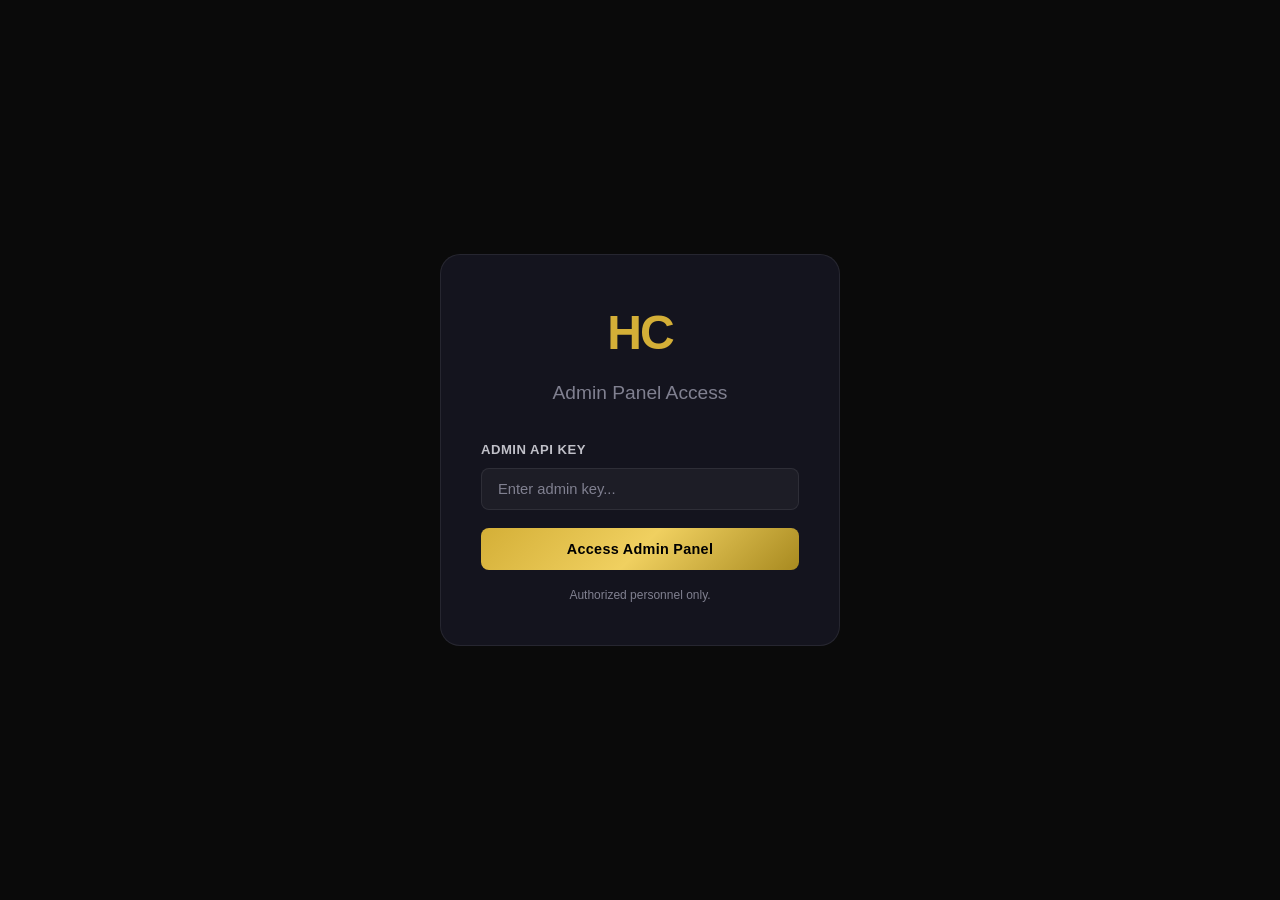
==== commit ceb6cfa8: "Create admin.html" ====
--- a/admin.html
+++ b/admin.html
@@ -11,266 +11,57 @@
   <link href="https://fonts.googleapis.com/css2?family=Outfit:wght@300;400;500;600;700;800&display=swap" rel="stylesheet" />
   <link rel="stylesheet" href="css/style.css" />
   <style>
-    /* ─────────────────────────────────────────────── */
-    /*  ADMIN-SPECIFIC STYLES                          */
-    /* ─────────────────────────────────────────────── */
-
-    /* Admin Login Gate */
-    .admin-login-overlay {
-      position: fixed; inset: 0;
-      background: var(--bg-primary);
-      display: flex; align-items: center; justify-content: center;
-      z-index: 9999;
-      transition: opacity 0.5s, visibility 0.5s;
-    }
-    .admin-login-overlay.hidden {
-      opacity: 0; visibility: hidden; pointer-events: none;
-    }
-    .admin-login-card {
-      max-width: 400px; width: 90%;
-      background: var(--bg-card);
-      border: 1px solid var(--border);
-      border-radius: 20px;
-      padding: 40px;
-      text-align: center;
-    }
-    .admin-login-card .admin-logo {
-      font-size: 3rem;
-      font-weight: 900;
-      color: var(--gold);
-      letter-spacing: -2px;
-      margin-bottom: 6px;
-    }
+    .admin-login-overlay { position: fixed; inset: 0; background: var(--bg-primary); display: flex; align-items: center; justify-content: center; z-index: 9999; transition: opacity 0.5s, visibility 0.5s; }
+    .admin-login-overlay.hidden { opacity: 0; visibility: hidden; pointer-events: none; }
+    .admin-login-card { max-width: 400px; width: 90%; background: var(--bg-card); border: 1px solid var(--border); border-radius: 20px; padding: 40px; text-align: center; }
+    .admin-login-card .admin-logo { font-size: 3rem; font-weight: 900; color: var(--gold); letter-spacing: -2px; margin-bottom: 6px; }
     .admin-login-card h2 { font-size: 1.2rem; color: var(--text-muted); margin-bottom: 30px; font-weight: 400; }
-
-    /* Admin Layout */
-    .admin-layout {
-      min-height: 100vh;
-      background: var(--bg-primary);
-    }
-    .admin-header {
-      background: var(--bg-secondary);
-      border-bottom: 1px solid var(--border);
-      padding: 16px 32px;
-      display: flex; align-items: center; justify-content: space-between;
-      position: sticky; top: 0; z-index: 100;
-    }
-    .admin-header-brand {
-      display: flex; align-items: center; gap: 12px;
-    }
-    .admin-header-logo {
-      width: 40px; height: 40px;
-      background: var(--gradient-gold);
-      border-radius: 10px;
-      display: flex; align-items: center; justify-content: center;
-      font-weight: 900; color: #000; font-size: 0.9rem;
-    }
+    .admin-layout { min-height: 100vh; background: var(--bg-primary); }
+    .admin-header { background: var(--bg-secondary); border-bottom: 1px solid var(--border); padding: 16px 32px; display: flex; align-items: center; justify-content: space-between; position: sticky; top: 0; z-index: 100; }
+    .admin-header-brand { display: flex; align-items: center; gap: 12px; }
+    .admin-header-logo { width: 40px; height: 40px; background: var(--gradient-gold); border-radius: 10px; display: flex; align-items: center; justify-content: center; font-weight: 900; color: #000; font-size: 0.9rem; }
     .admin-header-title h1 { font-size: 1.1rem; color: var(--text-primary); margin: 0; }
     .admin-header-title p { font-size: 0.75rem; color: var(--text-muted); margin: 0; }
-    .admin-logout-btn {
-      background: rgba(255,59,48,0.15);
-      border: 1px solid rgba(255,59,48,0.3);
-      color: #ff3b30;
-      padding: 8px 16px;
-      border-radius: 8px;
-      cursor: pointer;
-      font-size: 0.85rem;
-      font-family: var(--font-primary);
-      transition: all 0.2s;
-    }
+    .admin-logout-btn { background: rgba(255,59,48,0.15); border: 1px solid rgba(255,59,48,0.3); color: #ff3b30; padding: 8px 16px; border-radius: 8px; cursor: pointer; font-size: 0.85rem; font-family: var(--font-primary); transition: all 0.2s; }
     .admin-logout-btn:hover { background: rgba(255,59,48,0.3); }
-
-    /* Stats Bar */
-    .admin-stats {
-      display: grid;
-      grid-template-columns: repeat(auto-fit, minmax(180px, 1fr));
-      gap: 16px;
-      padding: 24px 32px;
-    }
-    .admin-stat-card {
-      background: var(--bg-card);
-      border: 1px solid var(--border);
-      border-radius: 16px;
-      padding: 20px;
-      display: flex; align-items: center; gap: 14px;
-      transition: transform 0.2s;
-    }
+    .admin-stats { display: grid; grid-template-columns: repeat(auto-fit, minmax(180px, 1fr)); gap: 16px; padding: 24px 32px; }
+    .admin-stat-card { background: var(--bg-card); border: 1px solid var(--border); border-radius: 16px; padding: 20px; display: flex; align-items: center; gap: 14px; transition: transform 0.2s; }
     .admin-stat-card:hover { transform: translateY(-3px); }
     .stat-icon { font-size: 2rem; }
     .stat-info strong { display: block; font-size: 1.8rem; font-weight: 800; color: var(--gold); }
     .stat-info small { color: var(--text-muted); font-size: 0.8rem; }
-
-    /* Filters & Search */
-    .admin-filters {
-      padding: 0 32px 16px;
-      display: flex; gap: 12px; flex-wrap: wrap; align-items: center;
-    }
-    .admin-search-box {
-      flex: 1; min-width: 220px;
-      position: relative;
-    }
-    .admin-search-box input {
-      width: 100%;
-      background: var(--bg-card);
-      border: 1px solid var(--border);
-      color: var(--text-primary);
-      padding: 10px 10px 10px 38px;
-      border-radius: 10px;
-      font-family: var(--font-primary);
-      font-size: 0.9rem;
-    }
-    .admin-search-box svg {
-      position: absolute; left: 10px; top: 50%; transform: translateY(-50%);
-      color: var(--text-muted);
-    }
-    .status-filter-btn {
-      background: var(--bg-card);
-      border: 1px solid var(--border);
-      color: var(--text-muted);
-      padding: 8px 16px;
-      border-radius: 8px;
-      cursor: pointer;
-      font-family: var(--font-primary);
-      font-size: 0.85rem;
-      transition: all 0.2s;
-    }
-    .status-filter-btn.active, .status-filter-btn:hover {
-      border-color: var(--gold);
-      color: var(--gold);
-    }
-
-    /* Orders Table */
-    .admin-table-wrapper {
-      padding: 0 32px 32px;
-      overflow-x: auto;
-    }
-    .admin-table {
-      width: 100%;
-      border-collapse: collapse;
-      background: var(--bg-card);
-      border-radius: 16px;
-      overflow: hidden;
-      border: 1px solid var(--border);
-    }
-    .admin-table th {
-      background: var(--bg-secondary);
-      padding: 14px 16px;
-      text-align: left;
-      font-size: 0.8rem;
-      font-weight: 600;
-      color: var(--text-muted);
-      text-transform: uppercase;
-      letter-spacing: 0.5px;
-      border-bottom: 1px solid var(--border);
-    }
-    .admin-table td {
-      padding: 14px 16px;
-      border-bottom: 1px solid rgba(255,255,255,0.04);
-      font-size: 0.88rem;
-      vertical-align: middle;
-    }
+    .admin-filters { padding: 0 32px 16px; display: flex; gap: 12px; flex-wrap: wrap; align-items: center; }
+    .admin-search-box { flex: 1; min-width: 220px; position: relative; }
+    .admin-search-box input { width: 100%; background: var(--bg-card); border: 1px solid var(--border); color: var(--text-primary); padding: 10px 10px 10px 38px; border-radius: 10px; font-family: var(--font-primary); font-size: 0.9rem; }
+    .admin-search-box svg { position: absolute; left: 10px; top: 50%; transform: translateY(-50%); color: var(--text-muted); }
+    .status-filter-btn { background: var(--bg-card); border: 1px solid var(--border); color: var(--text-muted); padding: 8px 16px; border-radius: 8px; cursor: pointer; font-family: var(--font-primary); font-size: 0.85rem; transition: all 0.2s; }
+    .status-filter-btn.active, .status-filter-btn:hover { border-color: var(--gold); color: var(--gold); }
+    .admin-table-wrapper { padding: 0 32px 32px; overflow-x: auto; }
+    .admin-table { width: 100%; border-collapse: collapse; background: var(--bg-card); border-radius: 16px; overflow: hidden; border: 1px solid var(--border); }
+    .admin-table th { background: var(--bg-secondary); padding: 14px 16px; text-align: left; font-size: 0.8rem; font-weight: 600; color: var(--text-muted); text-transform: uppercase; letter-spacing: 0.5px; border-bottom: 1px solid var(--border); }
+    .admin-table td { padding: 14px 16px; border-bottom: 1px solid rgba(255,255,255,0.04); font-size: 0.88rem; vertical-align: middle; }
     .admin-table tr:last-child td { border-bottom: none; }
     .admin-table tr:hover td { background: rgba(212,175,55,0.04); }
-
-    /* Status dropdown in table */
-    .status-select {
-      background: var(--bg-primary);
-      border: 1px solid var(--border);
-      color: var(--text-primary);
-      padding: 6px 10px;
-      border-radius: 8px;
-      cursor: pointer;
-      font-family: var(--font-primary);
-      font-size: 0.82rem;
-      min-width: 130px;
-      transition: border-color 0.2s;
-    }
+    .status-select { background: var(--bg-primary); border: 1px solid var(--border); color: var(--text-primary); padding: 6px 10px; border-radius: 8px; cursor: pointer; font-family: var(--font-primary); font-size: 0.82rem; min-width: 130px; transition: border-color 0.2s; }
     .status-select:focus { outline: none; border-color: var(--gold); }
     .status-select option { background: var(--bg-secondary); }
-
-    .update-status-btn {
-      background: var(--gradient-gold);
-      border: none;
-      color: #000;
-      padding: 6px 14px;
-      border-radius: 8px;
-      cursor: pointer;
-      font-weight: 700;
-      font-size: 0.8rem;
-      font-family: var(--font-primary);
-      transition: opacity 0.2s;
-      margin-left: 6px;
-    }
+    .update-status-btn { background: var(--gradient-gold); border: none; color: #000; padding: 6px 14px; border-radius: 8px; cursor: pointer; font-weight: 700; font-size: 0.8rem; font-family: var(--font-primary); transition: opacity 0.2s; margin-left: 6px; }
     .update-status-btn:hover { opacity: 0.85; }
-
-    .order-items-mini {
-      max-width: 220px;
-      font-size: 0.8rem;
-      color: var(--text-muted);
-      line-height: 1.5;
-    }
-    .order-id-cell {
-      font-family: monospace;
-      font-size: 0.78rem;
-      color: var(--gold);
-    }
-    .order-total-cell {
-      font-weight: 700;
-      color: var(--text-primary);
-    }
-    .payment-badge {
-      display: inline-block;
-      padding: 3px 10px;
-      border-radius: 20px;
-      font-size: 0.72rem;
-      font-weight: 600;
-      text-transform: uppercase;
-    }
+    .order-items-mini { max-width: 220px; font-size: 0.8rem; color: var(--text-muted); line-height: 1.5; }
+    .order-id-cell { font-family: monospace; font-size: 0.78rem; color: var(--gold); }
+    .order-total-cell { font-weight: 700; color: var(--text-primary); }
+    .payment-badge { display: inline-block; padding: 3px 10px; border-radius: 20px; font-size: 0.72rem; font-weight: 600; text-transform: uppercase; }
     .payment-badge.cod { background: rgba(52,199,89,0.15); color: #34c759; }
     .payment-badge.upi { background: rgba(0,122,255,0.15); color: #007aff; }
-
-    /* Expandable items row */
-    .expand-items-btn {
-      background: none; border: none;
-      color: var(--gold); cursor: pointer;
-      font-size: 0.78rem; text-decoration: underline;
-      font-family: var(--font-primary);
-    }
-    .items-expanded {
-      display: none;
-      margin-top: 6px;
-    }
+    .expand-items-btn { background: none; border: none; color: var(--gold); cursor: pointer; font-size: 0.78rem; text-decoration: underline; font-family: var(--font-primary); }
+    .items-expanded { display: none; margin-top: 6px; }
     .items-expanded.visible { display: block; }
-
-    /* Loading row */
-    .admin-loading-row td {
-      text-align: center;
-      padding: 60px;
-      color: var(--text-muted);
-    }
-    .admin-spinner {
-      display: inline-block;
-      width: 30px; height: 30px;
-      border: 3px solid var(--border);
-      border-top-color: var(--gold);
-      border-radius: 50%;
-      animation: spin 0.8s linear infinite;
-      margin-bottom: 10px;
-    }
-
-    @media (max-width: 768px) {
-      .admin-header { padding: 12px 16px; }
-      .admin-stats { padding: 16px; }
-      .admin-filters { padding: 0 16px 12px; }
-      .admin-table-wrapper { padding: 0 16px 24px; }
-    }
+    .admin-loading-row td { text-align: center; padding: 60px; color: var(--text-muted); }
+    .admin-spinner { display: inline-block; width: 30px; height: 30px; border: 3px solid var(--border); border-top-color: var(--gold); border-radius: 50%; animation: spin 0.8s linear infinite; margin-bottom: 10px; }
+    @media (max-width: 768px) { .admin-header { padding: 12px 16px; } .admin-stats { padding: 16px; } .admin-filters { padding: 0 16px 12px; } .admin-table-wrapper { padding: 0 16px 24px; } }
   </style>
 </head>
 <body>
-
-<!-- ======================================================== -->
-<!--  ADMIN LOGIN GATE                                         -->
-<!-- ======================================================== -->
 <div class="admin-login-overlay" id="admin-login-overlay">
   <div class="admin-login-card">
     <div class="admin-logo">HC</div>
@@ -285,54 +76,25 @@
         <span class="btn-spinner hidden"></span>
       </button>
     </form>
-    <p style="font-size:0.75rem; color:var(--text-muted); margin-top:16px;">
-      Authorized personnel only. Unauthorized access is prohibited.
-    </p>
+    <p style="font-size:0.75rem; color:var(--text-muted); margin-top:16px;">Authorized personnel only.</p>
   </div>
 </div>
 
-<!-- ======================================================== -->
-<!--  ADMIN PANEL (hidden until login)                         -->
-<!-- ======================================================== -->
 <div class="admin-layout hidden" id="admin-panel">
-
-  <!-- Header -->
   <header class="admin-header">
     <div class="admin-header-brand">
       <div class="admin-header-logo">HC</div>
-      <div class="admin-header-title">
-        <h1>Hardik Creations – Admin</h1>
-        <p>Order Management Dashboard</p>
-      </div>
+      <div class="admin-header-title"><h1>Hardik Creations – Admin</h1><p>Order Management Dashboard</p></div>
     </div>
     <button class="admin-logout-btn" onclick="adminLogout()">🚪 Logout</button>
   </header>
-
-  <!-- Stats -->
   <div class="admin-stats" id="admin-stats">
-    <div class="admin-stat-card">
-      <div class="stat-icon">📦</div>
-      <div class="stat-info"><strong id="stat-total">–</strong><small>Total Orders</small></div>
-    </div>
-    <div class="admin-stat-card">
-      <div class="stat-icon">⏳</div>
-      <div class="stat-info"><strong id="stat-processing">–</strong><small>Processing</small></div>
-    </div>
-    <div class="admin-stat-card">
-      <div class="stat-icon">🚚</div>
-      <div class="stat-info"><strong id="stat-shipped">–</strong><small>Shipped</small></div>
-    </div>
-    <div class="admin-stat-card">
-      <div class="stat-icon">✅</div>
-      <div class="stat-info"><strong id="stat-delivered">–</strong><small>Delivered</small></div>
-    </div>
-    <div class="admin-stat-card">
-      <div class="stat-icon">💰</div>
-      <div class="stat-info"><strong id="stat-revenue">–</strong><small>Total Revenue</small></div>
-    </div>
-  </div>
-
-  <!-- Filters -->
+    <div class="admin-stat-card"><div class="stat-icon">📦</div><div class="stat-info"><strong id="stat-total">–</strong><small>Total Orders</small></div></div>
+    <div class="admin-stat-card"><div class="stat-icon">⏳</div><div class="stat-info"><strong id="stat-processing">–</strong><small>Processing</small></div></div>
+    <div class="admin-stat-card"><div class="stat-icon">🚚</div><div class="stat-info"><strong id="stat-shipped">–</strong><small>Shipped</small></div></div>
+    <div class="admin-stat-card"><div class="stat-icon">✅</div><div class="stat-info"><strong id="stat-delivered">–</strong><small>Delivered</small></div></div>
+    <div class="admin-stat-card"><div class="stat-icon">💰</div><div class="stat-info"><strong id="stat-revenue">–</strong><small>Total Revenue</small></div></div>
+  </div>
   <div class="admin-filters">
     <div class="admin-search-box">
       <svg xmlns="http://www.w3.org/2000/svg" width="16" height="16" viewBox="0 0 24 24" fill="none" stroke="currentColor" stroke-width="2"><circle cx="11" cy="11" r="8"/><path d="m21 21-4.35-4.35"/></svg>
@@ -345,57 +107,22 @@
     <button class="status-filter-btn" data-filter="Cancelled" onclick="applyStatusFilter('Cancelled', this)">❌ Cancelled</button>
     <button class="status-filter-btn" onclick="fetchAllOrders()" title="Refresh">🔄 Refresh</button>
   </div>
-
-  <!-- Orders Table -->
   <div class="admin-table-wrapper">
     <table class="admin-table" id="admin-orders-table">
-      <thead>
-        <tr>
-          <th>Order ID</th>
-          <th>Customer</th>
-          <th>Email</th>
-          <th>Items</th>
-          <th>Total</th>
-          <th>Payment</th>
-          <th>Date</th>
-          <th>Status</th>
-          <th>Action</th>
-        </tr>
-      </thead>
-      <tbody id="admin-table-body">
-        <tr class="admin-loading-row">
-          <td colspan="9">
-            <div class="admin-spinner"></div>
-            <p>Loading orders...</p>
-          </td>
-        </tr>
-      </tbody>
+      <thead><tr><th>Order ID</th><th>Customer</th><th>Email</th><th>Items</th><th>Total</th><th>Payment</th><th>Date</th><th>Status</th><th>Action</th></tr></thead>
+      <tbody id="admin-table-body"><tr class="admin-loading-row"><td colspan="9"><div class="admin-spinner"></div><p>Loading orders...</p></td></tr></tbody>
     </table>
   </div>
-
 </div>
-
-<!-- Toast Container -->
 <div id="toast-container" aria-live="assertive" aria-atomic="true"></div>
 
-<!-- ======================================================== -->
-<!--  ADMIN SCRIPTS                                            -->
-<!-- ======================================================== -->
 <script>
-  // ============================================================
-  // CONFIGURATION — Replace with your actual backend URL
-  // ============================================================
-  const ADMIN_API_BASE = 'http://localhost:5000';
-  // The admin API key must match ADMIN_API_KEY in your .env file
-  // It will be entered by the user at login time.
-
+  // ✅ LIVE BACKEND
+  const ADMIN_API_BASE = 'https://hardik-creation.onrender.com/api';
   let adminApiKey = '';
   let allOrdersData = [];
   let currentStatusFilter = 'all';
 
-  // ─────────────────────────────────────────
-  // Toast helper (shared utility)
-  // ─────────────────────────────────────────
   function showToast(message, type = 'info', duration = 3500) {
     const container = document.getElementById('toast-container');
     const toast = document.createElement('div');
@@ -404,29 +131,18 @@
     toast.innerHTML = `<span class="toast-icon">${type === 'success' ? '✅' : type === 'error' ? '❌' : type === 'warning' ? '⚠️' : 'ℹ️'}</span><span>${message}</span>`;
     container.appendChild(toast);
     requestAnimationFrame(() => toast.classList.add('toast-visible'));
-    setTimeout(() => {
-      toast.classList.remove('toast-visible');
-      setTimeout(() => toast.remove(), 400);
-    }, duration);
-  }
-
-  // ─────────────────────────────────────────
-  // Admin Login Gate
-  // ─────────────────────────────────────────
+    setTimeout(() => { toast.classList.remove('toast-visible'); setTimeout(() => toast.remove(), 400); }, duration);
+  }
+
   function adminLogin(event) {
     event.preventDefault();
-    const keyInput = document.getElementById('admin-key-input');
-    const key = keyInput.value.trim();
+    const key = document.getElementById('admin-key-input').value.trim();
     if (!key) { showToast('Please enter the admin key.', 'error'); return; }
-
     const btn = document.getElementById('admin-login-btn');
     btn.querySelector('.btn-text').classList.add('hidden');
     btn.querySelector('.btn-spinner').classList.remove('hidden');
 
-    // Validate key by calling a protected endpoint
-    fetch(`${ADMIN_API_BASE}/api/admin/orders`, {
-      headers: { 'x-admin-key': key }
-    })
+    fetch(`${ADMIN_API_BASE}/admin/orders`, { headers: { 'x-admin-key': key } })
     .then(res => {
       if (res.status === 401 || res.status === 403) throw new Error('Invalid admin key');
       if (!res.ok) throw new Error('Server error. Check backend connection.');
@@ -442,9 +158,7 @@
       updateStats(allOrdersData);
       showToast('Welcome to Admin Panel!', 'success');
     })
-    .catch(err => {
-      showToast(err.message, 'error');
-    })
+    .catch(err => showToast(err.message, 'error'))
     .finally(() => {
       btn.querySelector('.btn-text').classList.remove('hidden');
       btn.querySelector('.btn-spinner').classList.add('hidden');
@@ -461,7 +175,6 @@
     showToast('Logged out.', 'info');
   }
 
-  // Auto-login if key is in session storage
   window.addEventListener('DOMContentLoaded', () => {
     const savedKey = sessionStorage.getItem('adminKey');
     if (savedKey) {
@@ -470,115 +183,61 @@
     }
   });
 
-  // ─────────────────────────────────────────
-  // Fetch All Orders
-  // ─────────────────────────────────────────
   function fetchAllOrders() {
-    document.getElementById('admin-table-body').innerHTML = `
-      <tr class="admin-loading-row">
-        <td colspan="9">
-          <div class="admin-spinner"></div>
-          <p>Refreshing orders...</p>
-        </td>
-      </tr>`;
-    fetch(`${ADMIN_API_BASE}/api/admin/orders`, {
-      headers: { 'x-admin-key': adminApiKey }
-    })
+    document.getElementById('admin-table-body').innerHTML = `<tr class="admin-loading-row"><td colspan="9"><div class="admin-spinner"></div><p>Refreshing orders...</p></td></tr>`;
+    fetch(`${ADMIN_API_BASE}/admin/orders`, { headers: { 'x-admin-key': adminApiKey } })
     .then(res => { if (!res.ok) throw new Error('Failed to fetch orders'); return res.json(); })
-    .then(data => {
-      allOrdersData = data;
-      renderOrdersTable(applyCurrentFilters());
-      updateStats(allOrdersData);
-      showToast('Orders refreshed.', 'success');
-    })
+    .then(data => { allOrdersData = data; renderOrdersTable(applyCurrentFilters()); updateStats(allOrdersData); showToast('Orders refreshed.', 'success'); })
     .catch(err => showToast(err.message, 'error'));
   }
 
-  // ─────────────────────────────────────────
-  // Render Orders Table
-  // ─────────────────────────────────────────
   function renderOrdersTable(orders) {
     const tbody = document.getElementById('admin-table-body');
     if (!orders || orders.length === 0) {
       tbody.innerHTML = `<tr><td colspan="9" style="text-align:center; padding:50px; color:var(--text-muted);">No orders found.</td></tr>`;
       return;
     }
-
     tbody.innerHTML = orders.map(order => {
-      const date = new Date(order.created_at).toLocaleDateString('en-IN', {
-        day: '2-digit', month: 'short', year: 'numeric'
-      });
+      const date = new Date(order.created_at).toLocaleDateString('en-IN', { day: '2-digit', month: 'short', year: 'numeric' });
       const items = Array.isArray(order.items) ? order.items : [];
       const itemsSummary = items.map(i => `${i.name} ×${i.quantity}`).join(', ');
-      const itemsDetailed = items.map(i =>
-        `<div>• ${i.name} × ${i.quantity} @ ₹${Number(i.price).toLocaleString('en-IN')}</div>`
-      ).join('');
-
-      const statusColors = {
-        Processing: '#d4af37', Shipped: '#007aff', Delivered: '#34c759', Cancelled: '#ff3b30'
-      };
-      const statusColor = statusColors[order.order_status] || '#888';
-
-      return `
-        <tr id="order-row-${order.id}">
-          <td class="order-id-cell" title="${order.id}">${order.id.substring(0, 8)}…</td>
-          <td>
-            <div style="font-weight:600; color:var(--text-primary);">${escapeHtml(order.customer_name || 'N/A')}</div>
-            <div style="font-size:0.75rem; color:var(--text-muted);">📞 ${escapeHtml(order.customer_phone || '')}</div>
-            <div style="font-size:0.73rem; color:var(--text-muted);">${escapeHtml(order.customer_city || '')} ${escapeHtml(order.customer_pincode || '')}</div>
-          </td>
-          <td style="font-size:0.82rem; color:var(--text-muted);">${escapeHtml(order.user_email || '–')}</td>
-          <td class="order-items-mini">
-            <div>${escapeHtml(itemsSummary.substring(0, 40))}${itemsSummary.length > 40 ? '…' : ''}</div>
-            <button class="expand-items-btn" onclick="toggleItemsExpand('items-${order.id}')">View details</button>
-            <div class="items-expanded" id="items-${order.id}">${itemsDetailed}</div>
-          </td>
-          <td class="order-total-cell">₹${Number(order.total_amount).toLocaleString('en-IN')}</td>
-          <td>
-            <span class="payment-badge ${order.payment_method === 'COD' ? 'cod' : 'upi'}">
-              ${order.payment_method}
-            </span>
-            ${order.payment_screenshot ? `<div style="margin-top:4px;"><a href="${order.payment_screenshot}" target="_blank" rel="noopener" style="color:var(--gold); font-size:0.75rem;">📸 View</a></div>` : ''}
-          </td>
-          <td style="font-size:0.82rem; white-space:nowrap;">${date}</td>
-          <td>
-            <select class="status-select" id="status-select-${order.id}" aria-label="Order status for order ${order.id.substring(0,8)}">
-              <option value="Processing" ${order.order_status === 'Processing' ? 'selected' : ''}>⏳ Processing</option>
-              <option value="Shipped" ${order.order_status === 'Shipped' ? 'selected' : ''}>🚚 Shipped</option>
-              <option value="Delivered" ${order.order_status === 'Delivered' ? 'selected' : ''}>✅ Delivered</option>
-              <option value="Cancelled" ${order.order_status === 'Cancelled' ? 'selected' : ''}>❌ Cancelled</option>
-            </select>
-          </td>
-          <td>
-            <button class="update-status-btn" onclick="updateOrderStatus('${order.id}')">
-              Save
-            </button>
-          </td>
-        </tr>`;
+      const itemsDetailed = items.map(i => `<div>• ${i.name} × ${i.quantity} @ ₹${Number(i.price).toLocaleString('en-IN')}</div>`).join('');
+      return `<tr id="order-row-${order.id}">
+        <td class="order-id-cell" title="${order.id}">${order.id.substring(0, 8)}…</td>
+        <td><div style="font-weight:600; color:var(--text-primary);">${escapeHtml(order.customer_name || 'N/A')}</div>
+        <div style="font-size:0.75rem; color:var(--text-muted);">📞 ${escapeHtml(order.customer_phone || '')}</div>
+        <div style="font-size:0.73rem; color:var(--text-muted);">${escapeHtml(order.customer_city || '')} ${escapeHtml(order.customer_pincode || '')}</div></td>
+        <td style="font-size:0.82rem; color:var(--text-muted);">${escapeHtml(order.user_email || '–')}</td>
+        <td class="order-items-mini"><div>${escapeHtml(itemsSummary.substring(0, 40))}${itemsSummary.length > 40 ? '…' : ''}</div>
+        <button class="expand-items-btn" onclick="toggleItemsExpand('items-${order.id}')">View details</button>
+        <div class="items-expanded" id="items-${order.id}">${itemsDetailed}</div></td>
+        <td class="order-total-cell">₹${Number(order.total_amount).toLocaleString('en-IN')}</td>
+        <td><span class="payment-badge ${order.payment_method === 'COD' ? 'cod' : 'upi'}">${order.payment_method}</span>
+        ${order.payment_screenshot ? `<div style="margin-top:4px;"><a href="${order.payment_screenshot}" target="_blank" rel="noopener" style="color:var(--gold); font-size:0.75rem;">📸 View</a></div>` : ''}</td>
+        <td style="font-size:0.82rem; white-space:nowrap;">${date}</td>
+        <td><select class="status-select" id="status-select-${order.id}">
+          <option value="Processing" ${order.order_status === 'Processing' ? 'selected' : ''}>⏳ Processing</option>
+          <option value="Shipped" ${order.order_status === 'Shipped' ? 'selected' : ''}>🚚 Shipped</option>
+          <option value="Delivered" ${order.order_status === 'Delivered' ? 'selected' : ''}>✅ Delivered</option>
+          <option value="Cancelled" ${order.order_status === 'Cancelled' ? 'selected' : ''}>❌ Cancelled</option>
+        </select></td>
+        <td><button class="update-status-btn" onclick="updateOrderStatus('${order.id}')">Save</button></td>
+      </tr>`;
     }).join('');
   }
 
-  // ─────────────────────────────────────────
-  // Update Order Status
-  // ─────────────────────────────────────────
   function updateOrderStatus(orderId) {
     const select = document.getElementById(`status-select-${orderId}`);
     const newStatus = select.value;
     const btn = select.closest('tr').querySelector('.update-status-btn');
-    btn.textContent = '…';
-    btn.disabled = true;
-
-    fetch(`${ADMIN_API_BASE}/api/admin/order/${orderId}/status`, {
+    btn.textContent = '…'; btn.disabled = true;
+    fetch(`${ADMIN_API_BASE}/admin/order/${orderId}/status`, {
       method: 'PUT',
-      headers: {
-        'Content-Type': 'application/json',
-        'x-admin-key': adminApiKey
-      },
+      headers: { 'Content-Type': 'application/json', 'x-admin-key': adminApiKey },
       body: JSON.stringify({ status: newStatus })
     })
     .then(res => { if (!res.ok) throw new Error('Failed to update status'); return res.json(); })
     .then(() => {
-      // Update local data
       const order = allOrdersData.find(o => o.id === orderId);
       if (order) order.order_status = newStatus;
       updateStats(allOrdersData);
@@ -588,40 +247,19 @@
     .finally(() => { btn.textContent = 'Save'; btn.disabled = false; });
   }
 
-  // ─────────────────────────────────────────
-  // Update Stats Cards
-  // ─────────────────────────────────────────
   function updateStats(orders) {
-    const total = orders.length;
-    const processing = orders.filter(o => o.order_status === 'Processing').length;
-    const shipped = orders.filter(o => o.order_status === 'Shipped').length;
-    const delivered = orders.filter(o => o.order_status === 'Delivered').length;
-    const revenue = orders.reduce((sum, o) => sum + Number(o.total_amount || 0), 0);
-
-    document.getElementById('stat-total').textContent = total;
-    document.getElementById('stat-processing').textContent = processing;
-    document.getElementById('stat-shipped').textContent = shipped;
-    document.getElementById('stat-delivered').textContent = delivered;
-    document.getElementById('stat-revenue').textContent = '₹' + revenue.toLocaleString('en-IN');
-  }
-
-  // ─────────────────────────────────────────
-  // Filters
-  // ─────────────────────────────────────────
+    document.getElementById('stat-total').textContent = orders.length;
+    document.getElementById('stat-processing').textContent = orders.filter(o => o.order_status === 'Processing').length;
+    document.getElementById('stat-shipped').textContent = orders.filter(o => o.order_status === 'Shipped').length;
+    document.getElementById('stat-delivered').textContent = orders.filter(o => o.order_status === 'Delivered').length;
+    document.getElementById('stat-revenue').textContent = '₹' + orders.reduce((s, o) => s + Number(o.total_amount || 0), 0).toLocaleString('en-IN');
+  }
+
   function applyCurrentFilters() {
     let filtered = [...allOrdersData];
-    if (currentStatusFilter !== 'all') {
-      filtered = filtered.filter(o => o.order_status === currentStatusFilter);
-    }
-    const searchVal = (document.getElementById('admin-search').value || '').toLowerCase();
-    if (searchVal) {
-      filtered = filtered.filter(o =>
-        (o.id || '').toLowerCase().includes(searchVal) ||
-        (o.customer_name || '').toLowerCase().includes(searchVal) ||
-        (o.user_email || '').toLowerCase().includes(searchVal) ||
-        (o.customer_city || '').toLowerCase().includes(searchVal)
-      );
-    }
+    if (currentStatusFilter !== 'all') filtered = filtered.filter(o => o.order_status === currentStatusFilter);
+    const q = (document.getElementById('admin-search').value || '').toLowerCase();
+    if (q) filtered = filtered.filter(o => (o.id||'').toLowerCase().includes(q) || (o.customer_name||'').toLowerCase().includes(q) || (o.user_email||'').toLowerCase().includes(q) || (o.customer_city||'').toLowerCase().includes(q));
     return filtered;
   }
 
@@ -632,28 +270,14 @@
     renderOrdersTable(applyCurrentFilters());
   }
 
-  function filterAdminOrders(query) {
-    renderOrdersTable(applyCurrentFilters());
-  }
-
-  // ─────────────────────────────────────────
-  // Helpers
-  // ─────────────────────────────────────────
-  function toggleItemsExpand(id) {
-    const el = document.getElementById(id);
-    if (el) el.classList.toggle('visible');
-  }
+  function filterAdminOrders() { renderOrdersTable(applyCurrentFilters()); }
+
+  function toggleItemsExpand(id) { const el = document.getElementById(id); if (el) el.classList.toggle('visible'); }
 
   function escapeHtml(str) {
     if (!str) return '';
-    return String(str)
-      .replace(/&/g, '&amp;')
-      .replace(/</g, '&lt;')
-      .replace(/>/g, '&gt;')
-      .replace(/"/g, '&quot;')
-      .replace(/'/g, '&#039;');
+    return String(str).replace(/&/g, '&amp;').replace(/</g, '&lt;').replace(/>/g, '&gt;').replace(/"/g, '&quot;').replace(/'/g, '&#039;');
   }
 </script>
-
 </body>
 </html>
